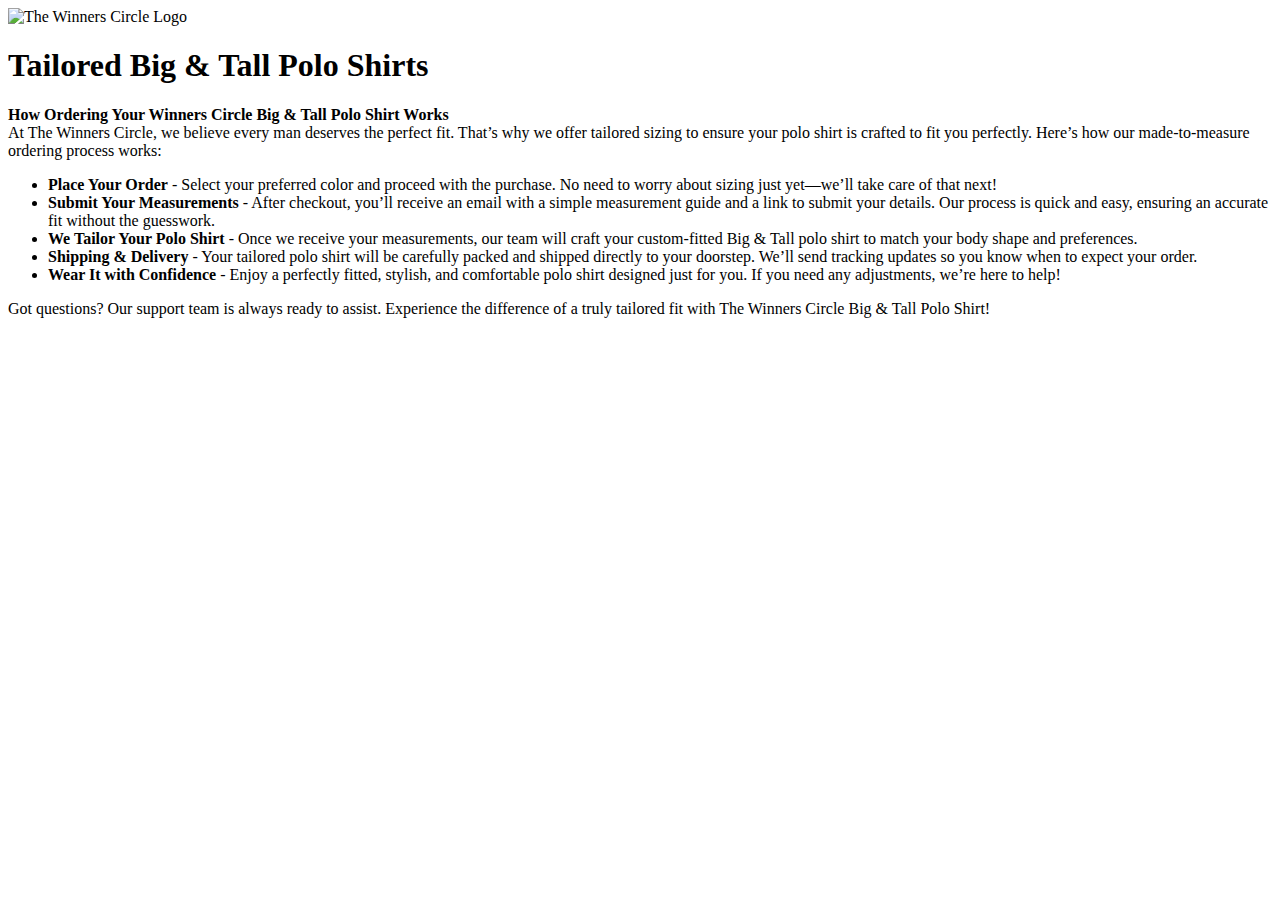
==== poloshirtspage.html @ 5a285f1d "Add files via upload" ====
<!DOCTYPE html>
<html lang="en">
<head>
    <meta charset="UTF-8">
    <meta name="viewport" content="width=device-width, initial-scale=1.0">
    <head>
        <meta property="og:title" content="Tailored Big & Tall Polo Shirts" />
        <meta property="og:description" content="The Winners Circle Polo Shirts" />
        <meta property="og:image" content="https://the-winners-circle-website.vercel.app/BigandTallPoloShirt1.png" />
        <meta property="og:url" content="https://the-winners-circle-website.vercel.app/poloshirtspage.html" />
        <meta property="og:type" content="website" />
        <meta property="og:site_name" content="The Winners Circle" />
        <meta name="twitter:card" content="summary_large_image" />
        <meta name="twitter:image" content="https://the-winners-circle-website.vercel.app/BigandTallPoloShirt1.png" />
        <meta name="twitter:title" content="Tailored Big & Tall Polo Shirts" />
        <meta name="twitter:description" content="Tailored Big & Tall Polo Shirts" />      
    <title>The Winners Circle Polo Shirts</title>
    <script src="https://cdn.tailwindcss.com"></script>
    <style>
        /* Ensure images scale properly on mobile */
        img {
            max-width: 100%;
            height: auto;
        }
    </style>
</head>
<body class="bg-gray-100">
    <header class="bg-white shadow p-6 flex items-center">
        <img src="https://the-winners-circle-website.vercel.app/logo.jpeg" alt="The Winners Circle Logo" class="h-12 w-auto mr-4">
        <h1 class="text-2xl font-bold">Tailored Big & Tall Polo Shirts</h1>
    </header>
    
    <main class="container mx-auto px-6 lg:px-12 max-w-screen-lg py-8">
        <div class="grid grid-cols-1 sm:grid-cols-2 md:grid-cols-3 gap-8">
            <!-- Product Card -->
            <script async src="https://js.stripe.com/v3/buy-button.js"></script>
            
            <stripe-buy-button
                buy-button-id="buy_btn_1Qp0dRIn52oBHUaH0Lit1JP0"
                publishable-key="pk_live_51OPRO0In52oBHUaHQYu5fIBTEKUg9s2eQ3mHkzhk7TTqIs1GGshI6X81a6mYwDuOGYXh1Mgz7JN9UxdeeqjX6wgG00YMI3DhGM">
            </stripe-buy-button>

            <stripe-buy-button
                buy-button-id="buy_btn_1Qp0pyIn52oBHUaHlVD1YVaR"
                publishable-key="pk_live_51OPRO0In52oBHUaHQYu5fIBTEKUg9s2eQ3mHkzhk7TTqIs1GGshI6X81a6mYwDuOGYXh1Mgz7JN9UxdeeqjX6wgG00YMI3DhGM">
            </stripe-buy-button>

            <stripe-buy-button
                buy-button-id="buy_btn_1Qp0ucIn52oBHUaHPoRgwhW7"
                publishable-key="pk_live_51OPRO0In52oBHUaHQYu5fIBTEKUg9s2eQ3mHkzhk7TTqIs1GGshI6X81a6mYwDuOGYXh1Mgz7JN9UxdeeqjX6wgG00YMI3DhGM">
            </stripe-buy-button>

            <stripe-buy-button
                buy-button-id="buy_btn_1Qp135In52oBHUaHzcpkPK1y"
                publishable-key="pk_live_51OPRO0In52oBHUaHQYu5fIBTEKUg9s2eQ3mHkzhk7TTqIs1GGshI6X81a6mYwDuOGYXh1Mgz7JN9UxdeeqjX6wgG00YMI3DhGM">
            </stripe-buy-button>
        </div>

        <p class="mt-8 text-lg">
            <strong>How Ordering Your Winners Circle Big & Tall Polo Shirt Works</strong><br>
            At The Winners Circle, we believe every man deserves the perfect fit. That’s why we offer tailored sizing to ensure your polo shirt is crafted to fit you perfectly. Here’s how our made-to-measure ordering process works:
        </p>

        <ul class="mt-4 list-decimal list-inside space-y-2">
            <li><strong>Place Your Order</strong> - Select your preferred color and proceed with the purchase. No need to worry about sizing just yet—we’ll take care of that next!</li>
            <li><strong>Submit Your Measurements</strong> - After checkout, you’ll receive an email with a simple measurement guide and a link to submit your details. Our process is quick and easy, ensuring an accurate fit without the guesswork.</li>
            <li><strong>We Tailor Your Polo Shirt</strong> - Once we receive your measurements, our team will craft your custom-fitted Big & Tall polo shirt to match your body shape and preferences.</li>
            <li><strong>Shipping & Delivery</strong> - Your tailored polo shirt will be carefully packed and shipped directly to your doorstep. We’ll send tracking updates so you know when to expect your order.</li>
            <li><strong>Wear It with Confidence</strong> - Enjoy a perfectly fitted, stylish, and comfortable polo shirt designed just for you. If you need any adjustments, we’re here to help!</li>
        </ul>

        <p class="mt-4 text-lg">Got questions? Our support team is always ready to assist. Experience the difference of a truly tailored fit with The Winners Circle Big & Tall Polo Shirt!</p>
    </main>
</body>
</html>
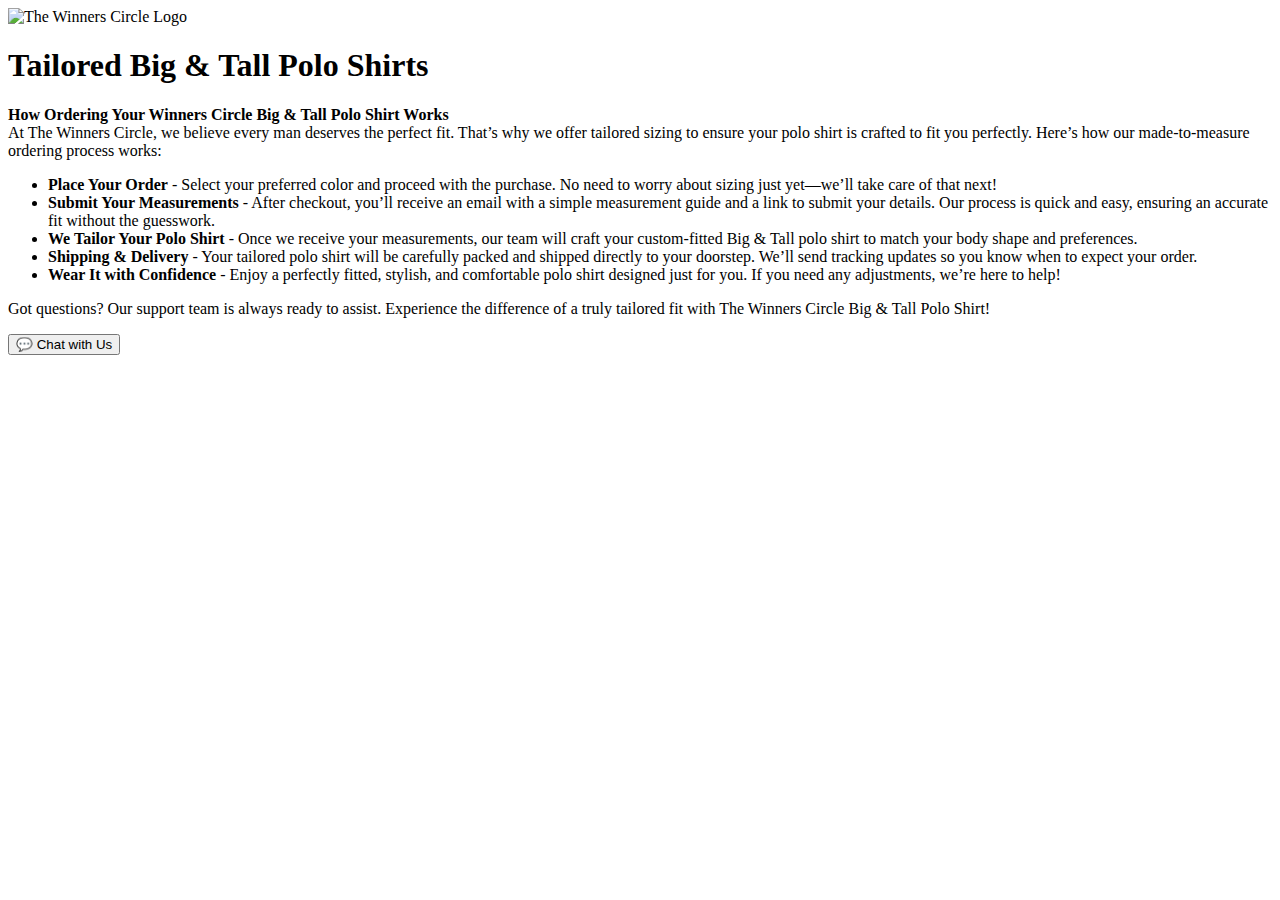
==== commit 89bd0464: "Add files via upload" ====
--- a/poloshirtspage.html
+++ b/poloshirtspage.html
@@ -70,6 +70,27 @@
         </ul>
 
         <p class="mt-4 text-lg">Got questions? Our support team is always ready to assist. Experience the difference of a truly tailored fit with The Winners Circle Big & Tall Polo Shirt!</p>
+        <div class="fixed bottom-5 right-5">
+            <!-- Chat Toggle Button -->
+            <button id="chat-toggle" class="bg-blue-600 text-white px-4 py-2 rounded-full shadow-lg hover:bg-blue-700 transition">
+                💬 Chat with Us
+            </button>
+        
+            <!-- Chat Window (Initially Hidden) -->
+            <div id="chat-box" class="hidden border rounded-lg shadow-lg overflow-hidden w-80 h-[500px] mt-2">
+                <iframe src="https://go.crisp.chat/chat/embed/?website_id=7ae516f6-6c04-4a9f-a0f0-1c0379a2d545" 
+                    width="100%" height="100%" style="border: none;">
+                </iframe>
+            </div>
+        </div>
+        
+        <script>
+            document.getElementById('chat-toggle').addEventListener('click', function() {
+                const chatBox = document.getElementById('chat-box');
+                chatBox.classList.toggle('hidden');
+            });
+        </script>
+        
     </main>
 </body>
 </html>
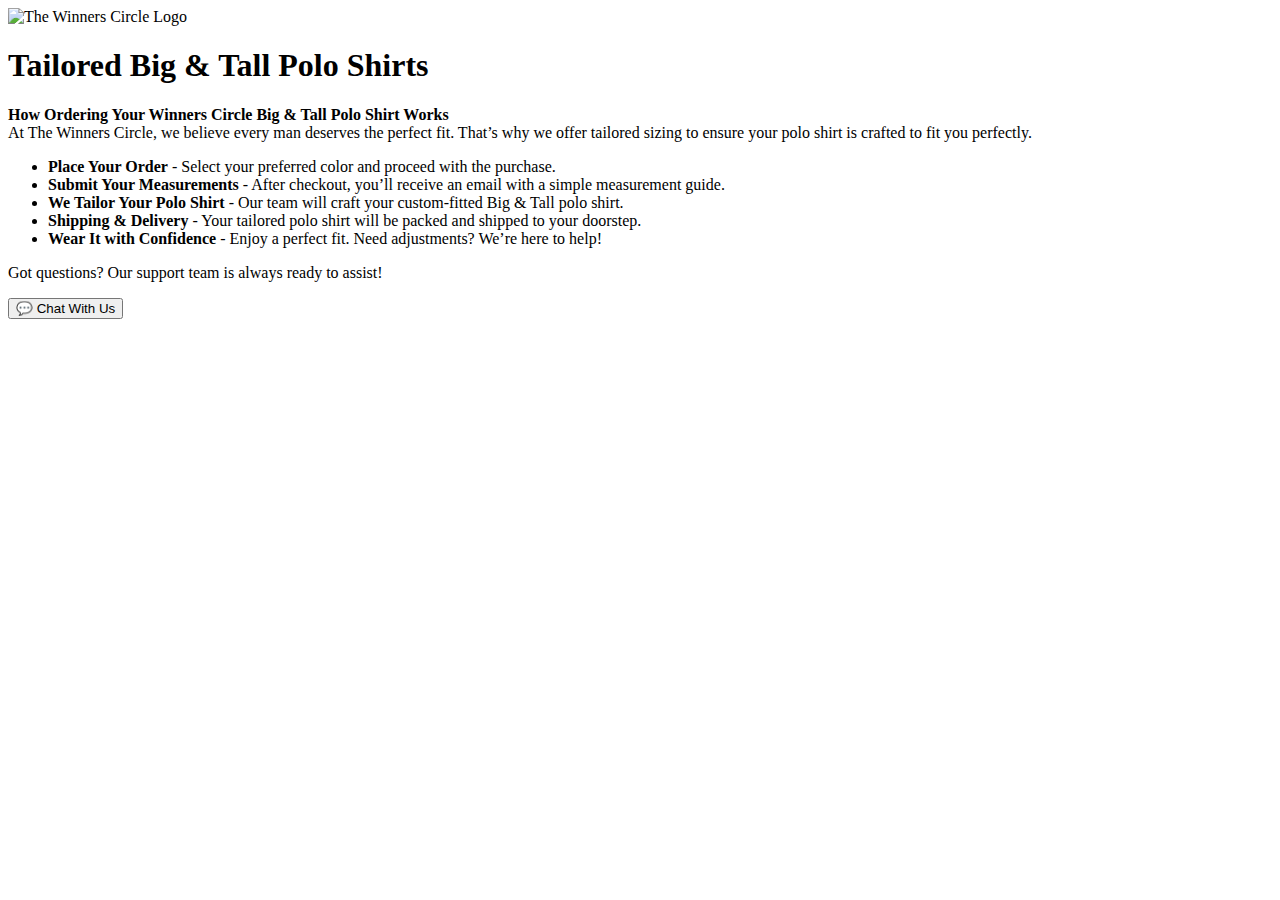
==== commit 6672bda0: "Add files via upload" ====
--- a/poloshirtspage.html
+++ b/poloshirtspage.html
@@ -3,94 +3,122 @@
 <head>
     <meta charset="UTF-8">
     <meta name="viewport" content="width=device-width, initial-scale=1.0">
-    <head>
-        <meta property="og:title" content="Tailored Big & Tall Polo Shirts" />
-        <meta property="og:description" content="The Winners Circle Polo Shirts" />
-        <meta property="og:image" content="https://the-winners-circle-website.vercel.app/BigandTallPoloShirt1.png" />
-        <meta property="og:url" content="https://the-winners-circle-website.vercel.app/poloshirtspage.html" />
-        <meta property="og:type" content="website" />
-        <meta property="og:site_name" content="The Winners Circle" />
-        <meta name="twitter:card" content="summary_large_image" />
-        <meta name="twitter:image" content="https://the-winners-circle-website.vercel.app/BigandTallPoloShirt1.png" />
-        <meta name="twitter:title" content="Tailored Big & Tall Polo Shirts" />
-        <meta name="twitter:description" content="Tailored Big & Tall Polo Shirts" />      
     <title>The Winners Circle Polo Shirts</title>
-    <script src="https://cdn.tailwindcss.com"></script>
+
+    <!-- Open Graph Meta Tags -->
+    <meta property="og:title" content="Tailored Big & Tall Polo Shirts" />
+    <meta property="og:description" content="The Winners Circle Polo Shirts" />
+    <meta property="og:image" content="https://the-winners-circle-website.vercel.app/BigandTallPoloShirt1.webp" />
+    <meta property="og:url" content="https://the-winners-circle-website.vercel.app/poloshirtspage.html" />
+    <meta property="og:type" content="website" />
+    <meta property="og:site_name" content="The Winners Circle" />
+
+    <!-- Twitter Meta Tags -->
+    <meta name="twitter:card" content="summary_large_image" />
+    <meta name="twitter:image" content="https://the-winners-circle-website.vercel.app/BigandTallPoloShirt1.webp" />
+    <meta name="twitter:title" content="Tailored Big & Tall Polo Shirts" />
+    <meta name="twitter:description" content="Tailored Big & Tall Polo Shirts" />
+
+    <!-- Preload Key Resources -->
+    <link rel="preload" as="image" href="https://the-winners-circle-website.vercel.app/BigandTallPoloShirt1.webp">
+    <link rel="preload" as="image" href="https://the-winners-circle-website.vercel.app/logo.jpeg">
+
+    <!-- Tailwind CSS (Consider Self-hosting Instead of CDN) -->
+    <script defer src="https://cdn.tailwindcss.com"></script>
+
     <style>
-        /* Ensure images scale properly on mobile */
+        /* Optimize Image Loading */
         img {
             max-width: 100%;
             height: auto;
         }
+
+        #chat-box {
+        position: fixed;
+        bottom: 20px;
+        right: 20px;
+        width: 350px;
+        height: 500px;
+        background-color: white;
+        border-radius: 10px;
+        box-shadow: 0px 4px 6px rgba(0, 0, 0, 0.1);
+        display: none;  /* Keep it hidden initially */
+        z-index: 1000;
+    }
+
+    #chat-iframe {
+        width: 100%;
+        height: 100%;
+        border: none;
+    }
     </style>
 </head>
 <body class="bg-gray-100">
     <header class="bg-white shadow p-6 flex items-center">
-        <img src="https://the-winners-circle-website.vercel.app/logo.jpeg" alt="The Winners Circle Logo" class="h-12 w-auto mr-4">
+        <img src="https://the-winners-circle-website.vercel.app/logo.jpeg" alt="The Winners Circle Logo" class="h-12 w-auto mr-4" loading="lazy">
         <h1 class="text-2xl font-bold">Tailored Big & Tall Polo Shirts</h1>
     </header>
     
     <main class="container mx-auto px-6 lg:px-12 max-w-screen-lg py-8">
         <div class="grid grid-cols-1 sm:grid-cols-2 md:grid-cols-3 gap-8">
-            <!-- Product Card -->
-            <script async src="https://js.stripe.com/v3/buy-button.js"></script>
-            
-            <stripe-buy-button
-                buy-button-id="buy_btn_1Qp0dRIn52oBHUaH0Lit1JP0"
-                publishable-key="pk_live_51OPRO0In52oBHUaHQYu5fIBTEKUg9s2eQ3mHkzhk7TTqIs1GGshI6X81a6mYwDuOGYXh1Mgz7JN9UxdeeqjX6wgG00YMI3DhGM">
-            </stripe-buy-button>
+            <!-- Lazy Load Stripe Scripts -->
+            <script defer src="https://js.stripe.com/v3/buy-button.js"></script>
 
-            <stripe-buy-button
-                buy-button-id="buy_btn_1Qp0pyIn52oBHUaHlVD1YVaR"
-                publishable-key="pk_live_51OPRO0In52oBHUaHQYu5fIBTEKUg9s2eQ3mHkzhk7TTqIs1GGshI6X81a6mYwDuOGYXh1Mgz7JN9UxdeeqjX6wgG00YMI3DhGM">
-            </stripe-buy-button>
+            <stripe-buy-button buy-button-id="buy_btn_1Qp0dRIn52oBHUaH0Lit1JP0" publishable-key="pk_live_51OPRO0In52oBHUaHQYu5fIBTEKUg9s2eQ3mHkzhk7TTqIs1GGshI6X81a6mYwDuOGYXh1Mgz7JN9UxdeeqjX6wgG00YMI3DhGM"></stripe-buy-button>
 
-            <stripe-buy-button
-                buy-button-id="buy_btn_1Qp0ucIn52oBHUaHPoRgwhW7"
-                publishable-key="pk_live_51OPRO0In52oBHUaHQYu5fIBTEKUg9s2eQ3mHkzhk7TTqIs1GGshI6X81a6mYwDuOGYXh1Mgz7JN9UxdeeqjX6wgG00YMI3DhGM">
-            </stripe-buy-button>
+            <stripe-buy-button buy-button-id="buy_btn_1Qp0pyIn52oBHUaHlVD1YVaR" publishable-key="pk_live_51OPRO0In52oBHUaHQYu5fIBTEKUg9s2eQ3mHkzhk7TTqIs1GGshI6X81a6mYwDuOGYXh1Mgz7JN9UxdeeqjX6wgG00YMI3DhGM"></stripe-buy-button>
 
-            <stripe-buy-button
-                buy-button-id="buy_btn_1Qp135In52oBHUaHzcpkPK1y"
-                publishable-key="pk_live_51OPRO0In52oBHUaHQYu5fIBTEKUg9s2eQ3mHkzhk7TTqIs1GGshI6X81a6mYwDuOGYXh1Mgz7JN9UxdeeqjX6wgG00YMI3DhGM">
-            </stripe-buy-button>
+            <stripe-buy-button buy-button-id="buy_btn_1Qp0ucIn52oBHUaHPoRgwhW7" publishable-key="pk_live_51OPRO0In52oBHUaHQYu5fIBTEKUg9s2eQ3mHkzhk7TTqIs1GGshI6X81a6mYwDuOGYXh1Mgz7JN9UxdeeqjX6wgG00YMI3DhGM"></stripe-buy-button>
+
+            <stripe-buy-button buy-button-id="buy_btn_1Qp135In52oBHUaHzcpkPK1y" publishable-key="pk_live_51OPRO0In52oBHUaHQYu5fIBTEKUg9s2eQ3mHkzhk7TTqIs1GGshI6X81a6mYwDuOGYXh1Mgz7JN9UxdeeqjX6wgG00YMI3DhGM"></stripe-buy-button>
+        
+            <stripe-buy-button buy-button-id="buy_btn_1P68n0In52oBHUaHXt0Arh0r" publishable-key="pk_live_51OPRO0In52oBHUaHQYu5fIBTEKUg9s2eQ3mHkzhk7TTqIs1GGshI6X81a6mYwDuOGYXh1Mgz7JN9UxdeeqjX6wgG00YMI3DhGM"></stripe-buy-button>
+        
+            <stripe-buy-button buy-button-id="buy_btn_1QqKwgIn52oBHUaHhksMjLim" publishable-key="pk_live_51OPRO0In52oBHUaHQYu5fIBTEKUg9s2eQ3mHkzhk7TTqIs1GGshI6X81a6mYwDuOGYXh1Mgz7JN9UxdeeqjX6wgG00YMI3DhGM"></stripe-buy-button>
         </div>
 
         <p class="mt-8 text-lg">
             <strong>How Ordering Your Winners Circle Big & Tall Polo Shirt Works</strong><br>
-            At The Winners Circle, we believe every man deserves the perfect fit. That’s why we offer tailored sizing to ensure your polo shirt is crafted to fit you perfectly. Here’s how our made-to-measure ordering process works:
+            At The Winners Circle, we believe every man deserves the perfect fit. That’s why we offer tailored sizing to ensure your polo shirt is crafted to fit you perfectly.
         </p>
 
         <ul class="mt-4 list-decimal list-inside space-y-2">
-            <li><strong>Place Your Order</strong> - Select your preferred color and proceed with the purchase. No need to worry about sizing just yet—we’ll take care of that next!</li>
-            <li><strong>Submit Your Measurements</strong> - After checkout, you’ll receive an email with a simple measurement guide and a link to submit your details. Our process is quick and easy, ensuring an accurate fit without the guesswork.</li>
-            <li><strong>We Tailor Your Polo Shirt</strong> - Once we receive your measurements, our team will craft your custom-fitted Big & Tall polo shirt to match your body shape and preferences.</li>
-            <li><strong>Shipping & Delivery</strong> - Your tailored polo shirt will be carefully packed and shipped directly to your doorstep. We’ll send tracking updates so you know when to expect your order.</li>
-            <li><strong>Wear It with Confidence</strong> - Enjoy a perfectly fitted, stylish, and comfortable polo shirt designed just for you. If you need any adjustments, we’re here to help!</li>
+            <li><strong>Place Your Order</strong> - Select your preferred color and proceed with the purchase.</li>
+            <li><strong>Submit Your Measurements</strong> - After checkout, you’ll receive an email with a simple measurement guide.</li>
+            <li><strong>We Tailor Your Polo Shirt</strong> - Our team will craft your custom-fitted Big & Tall polo shirt.</li>
+            <li><strong>Shipping & Delivery</strong> - Your tailored polo shirt will be packed and shipped to your doorstep.</li>
+            <li><strong>Wear It with Confidence</strong> - Enjoy a perfect fit. Need adjustments? We’re here to help!</li>
         </ul>
 
-        <p class="mt-4 text-lg">Got questions? Our support team is always ready to assist. Experience the difference of a truly tailored fit with The Winners Circle Big & Tall Polo Shirt!</p>
+        <p class="mt-4 text-lg">Got questions? Our support team is always ready to assist!</p>
+
+        <!-- Chat Button - Loads Chat Only When Clicked -->
         <div class="fixed bottom-5 right-5">
-            <!-- Chat Toggle Button -->
-            <button id="chat-toggle" class="bg-blue-600 text-white px-4 py-2 rounded-full shadow-lg hover:bg-blue-700 transition">
-                💬 Chat with Us
+            <button id="chat-toggle" type="button" class="bg-blue-600 text-white px-4 py-2 rounded-full shadow-lg hover:bg-blue-700 transition">
+                💬 Chat With Us
             </button>
-        
-            <!-- Chat Window (Initially Hidden) -->
             <div id="chat-box" class="hidden border rounded-lg shadow-lg overflow-hidden w-80 h-[500px] mt-2">
-                <iframe src="https://go.crisp.chat/chat/embed/?website_id=7ae516f6-6c04-4a9f-a0f0-1c0379a2d545" 
-                    width="100%" height="100%" style="border: none;">
+                <iframe id="chat-iframe" src="https://go.crisp.chat/chat/embed/?website_id=7ae516f6-6c04-4a9f-a0f0-1c0379a2d545"
+                width="100%" height="100%" style="border: none;">
                 </iframe>
             </div>
         </div>
+
+        <script>
+            document.getElementById('chat-toggle').addEventListener('click', function(event) {
+                event.preventDefault();  // Prevent any default behavior (like form submission)
         
-        <script>
-            document.getElementById('chat-toggle').addEventListener('click', function() {
                 const chatBox = document.getElementById('chat-box');
-                chatBox.classList.toggle('hidden');
+        
+                // Toggle the chat window visibility
+                if (chatBox.style.display === "none" || chatBox.style.display === "") {
+                    chatBox.style.display = "block";  // Show the chat box
+                } else {
+                    chatBox.style.display = "none";  // Hide the chat box
+                }
             });
-        </script>
-        
+        </script>        
+
     </main>
 </body>
 </html>
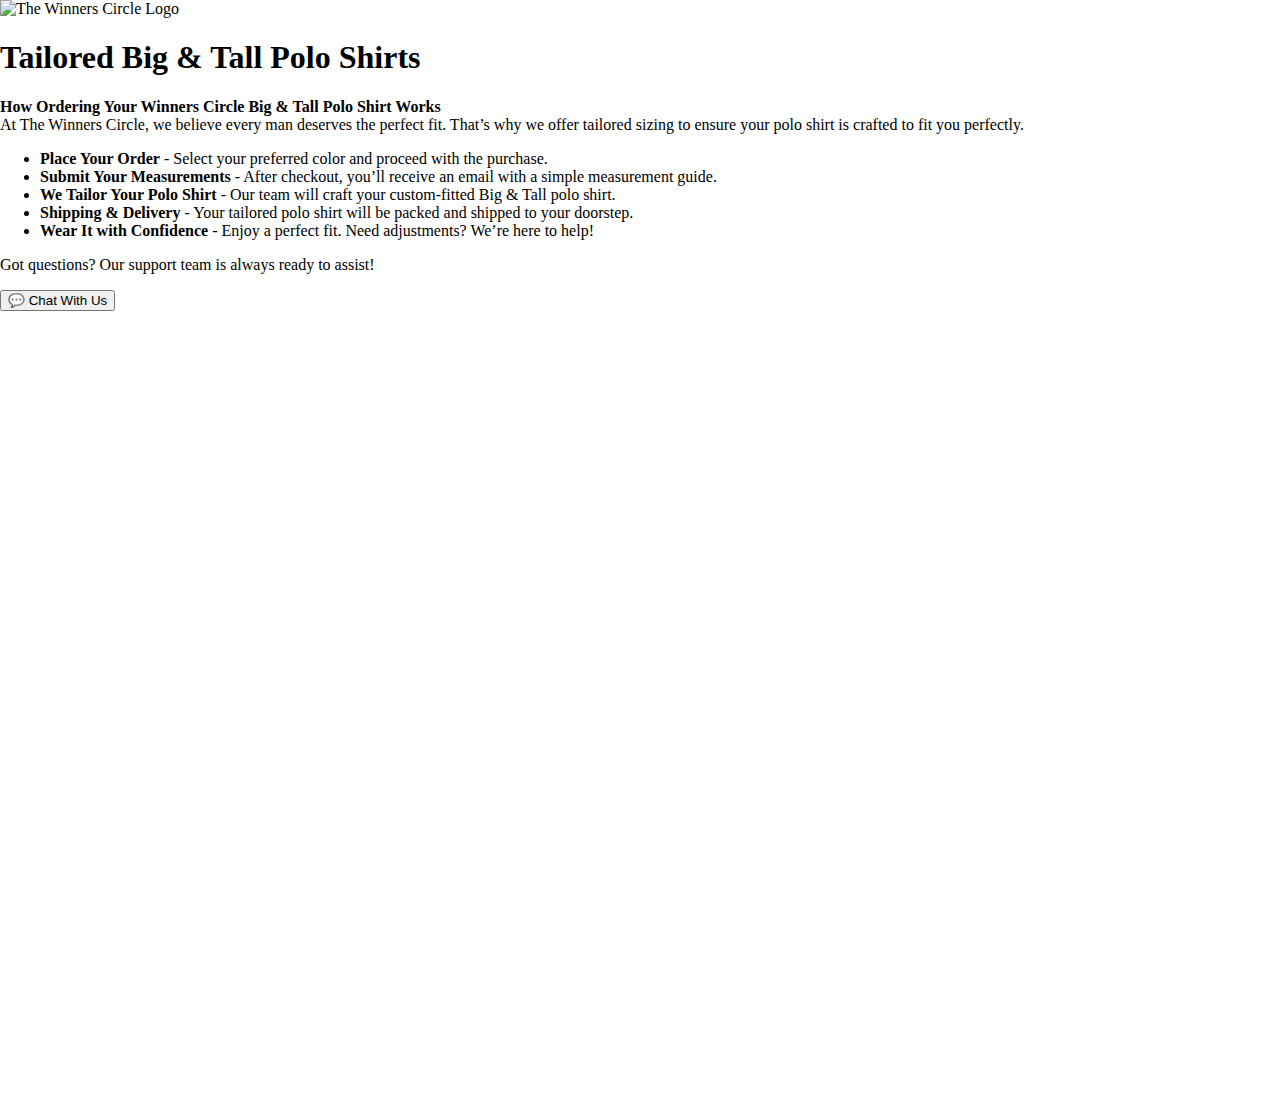
==== commit b47e2ce5: "Update poloshirtspage.html" ====
--- a/poloshirtspage.html
+++ b/poloshirtspage.html
@@ -8,32 +8,37 @@
     <!-- Open Graph Meta Tags -->
     <meta property="og:title" content="Tailored Big & Tall Polo Shirts" />
     <meta property="og:description" content="The Winners Circle Polo Shirts" />
-    <meta property="og:image" content="https://the-winners-circle-website.vercel.app/BigandTallPoloShirt1.webp" />
+    <meta property="og:image" content="https://the-winners-circle-website.vercel.app/BigandTallPoloShirt1.png" />
     <meta property="og:url" content="https://the-winners-circle-website.vercel.app/poloshirtspage.html" />
     <meta property="og:type" content="website" />
     <meta property="og:site_name" content="The Winners Circle" />
 
     <!-- Twitter Meta Tags -->
     <meta name="twitter:card" content="summary_large_image" />
-    <meta name="twitter:image" content="https://the-winners-circle-website.vercel.app/BigandTallPoloShirt1.webp" />
+    <meta name="twitter:image" content="https://the-winners-circle-website.vercel.app/BigandTallPoloShirt1.png" />
     <meta name="twitter:title" content="Tailored Big & Tall Polo Shirts" />
     <meta name="twitter:description" content="Tailored Big & Tall Polo Shirts" />
 
     <!-- Preload Key Resources -->
-    <link rel="preload" as="image" href="https://the-winners-circle-website.vercel.app/BigandTallPoloShirt1.webp">
+    <link rel="preload" as="image" href="https://the-winners-circle-website.vercel.app/BigandTallPoloShirt1.png">
     <link rel="preload" as="image" href="https://the-winners-circle-website.vercel.app/logo.jpeg">
 
     <!-- Tailwind CSS (Consider Self-hosting Instead of CDN) -->
     <script defer src="https://cdn.tailwindcss.com"></script>
+<style>
+    /* Ensure body and html take up full height */
+    html, body {
+        height: 100%;
+        margin: 0;
+    }
 
-    <style>
-        /* Optimize Image Loading */
-        img {
-            max-width: 100%;
-            height: auto;
-        }
+    /* Optimize Image Loading */
+    img {
+        max-width: 100%;
+        height: auto;
+    }
 
-        #chat-box {
+    #chat-box {
         position: fixed;
         bottom: 20px;
         right: 20px;
@@ -51,7 +56,13 @@
         height: 100%;
         border: none;
     }
-    </style>
+
+    /* Main content should take at least the full height of the page */
+    main {
+        min-height: 100vh; /* 100% of the viewport height */
+        padding-bottom: 100px; /* Add space for chat button at the bottom */
+    }
+</style>
 </head>
 <body class="bg-gray-100">
     <header class="bg-white shadow p-6 flex items-center">
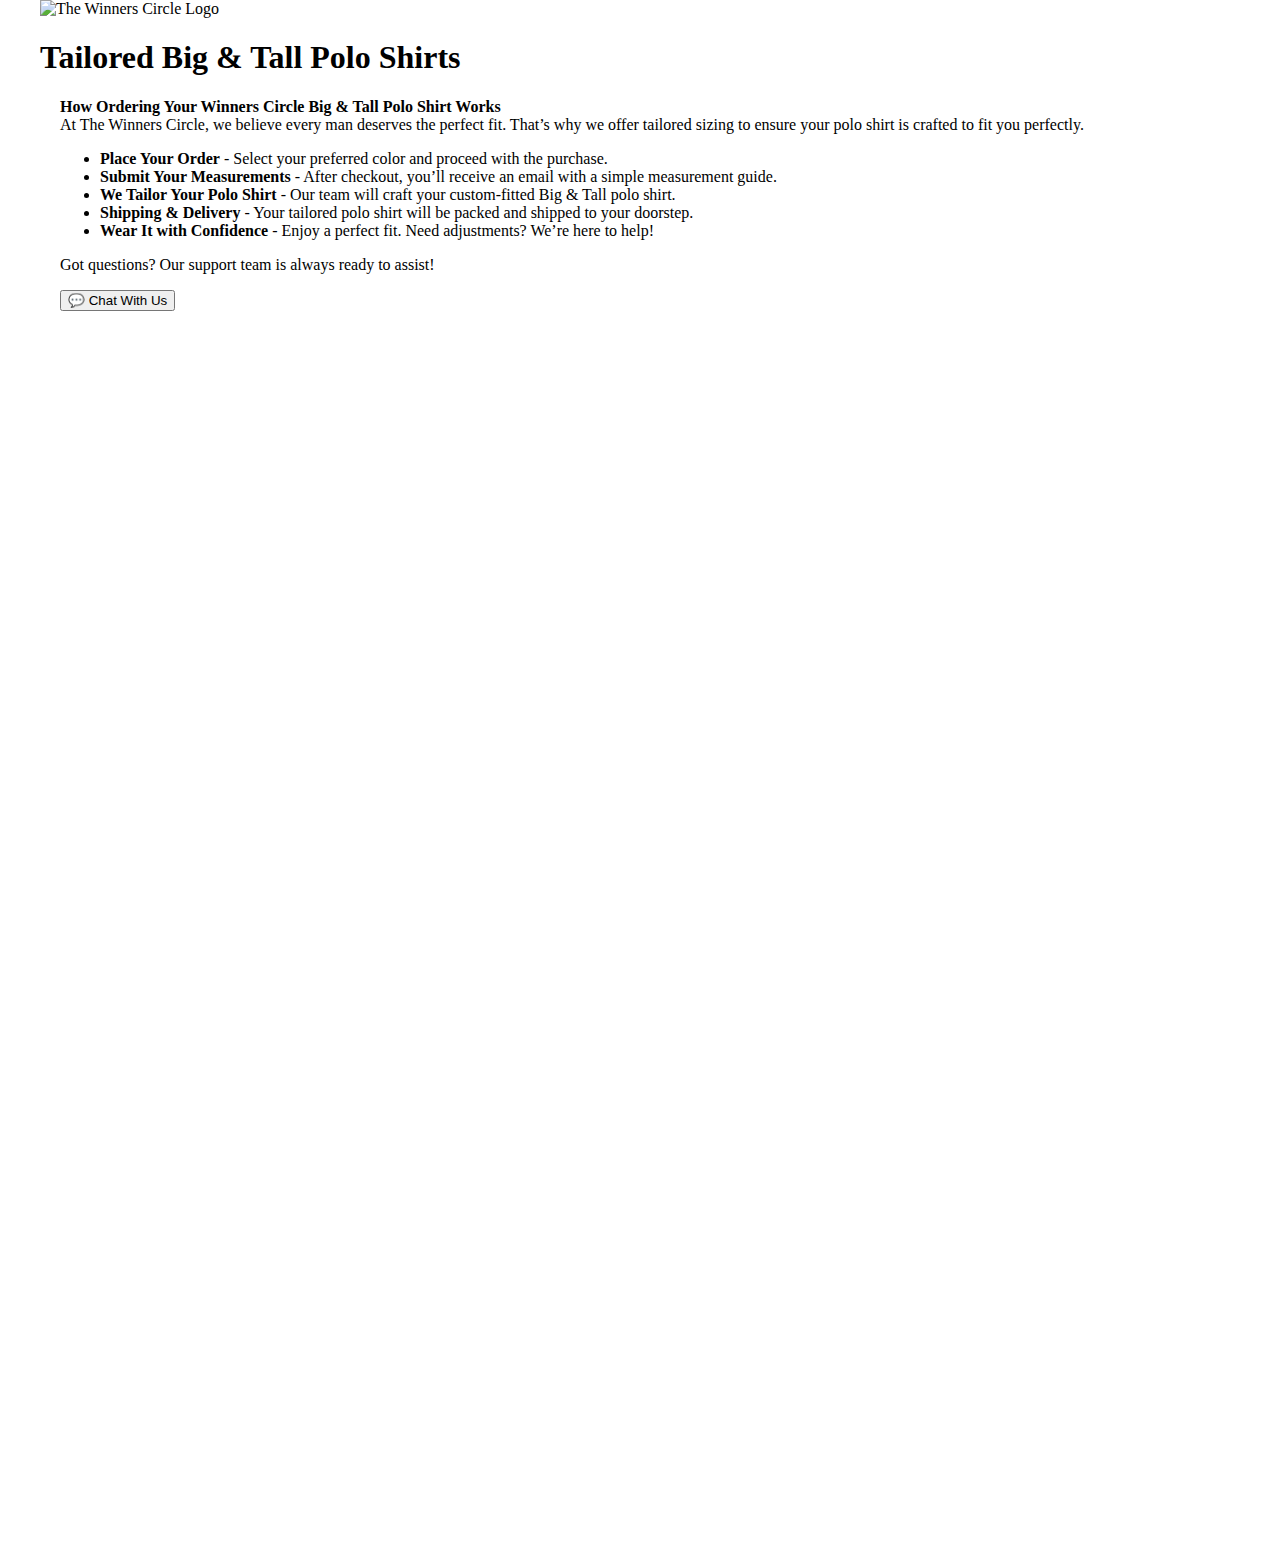
==== commit 7432aaec: "Update poloshirtspage.html" ====
--- a/poloshirtspage.html
+++ b/poloshirtspage.html
@@ -26,10 +26,18 @@
     <!-- Tailwind CSS (Consider Self-hosting Instead of CDN) -->
     <script defer src="https://cdn.tailwindcss.com"></script>
 <style>
-    /* Ensure body and html take up full height */
+     /* Ensure body and html take up full height */
     html, body {
         height: 100%;
         margin: 0;
+        padding-left: 20px; /* Add padding to the left of the entire page */
+    }
+
+    /* Main content should take at least the full height of the page */
+    main {
+        min-height: 100vh;
+        padding-left: 20px; /* Add padding to the left of the main content */
+        padding-bottom: 100px; /* Add space for chat button at the bottom */
     }
 
     /* Optimize Image Loading */
@@ -59,7 +67,7 @@
 
     /* Main content should take at least the full height of the page */
     main {
-        min-height: 100vh; /* 100% of the viewport height */
+        min-height: 150vh; /* 100% of the viewport height */
         padding-bottom: 100px; /* Add space for chat button at the bottom */
     }
 </style>
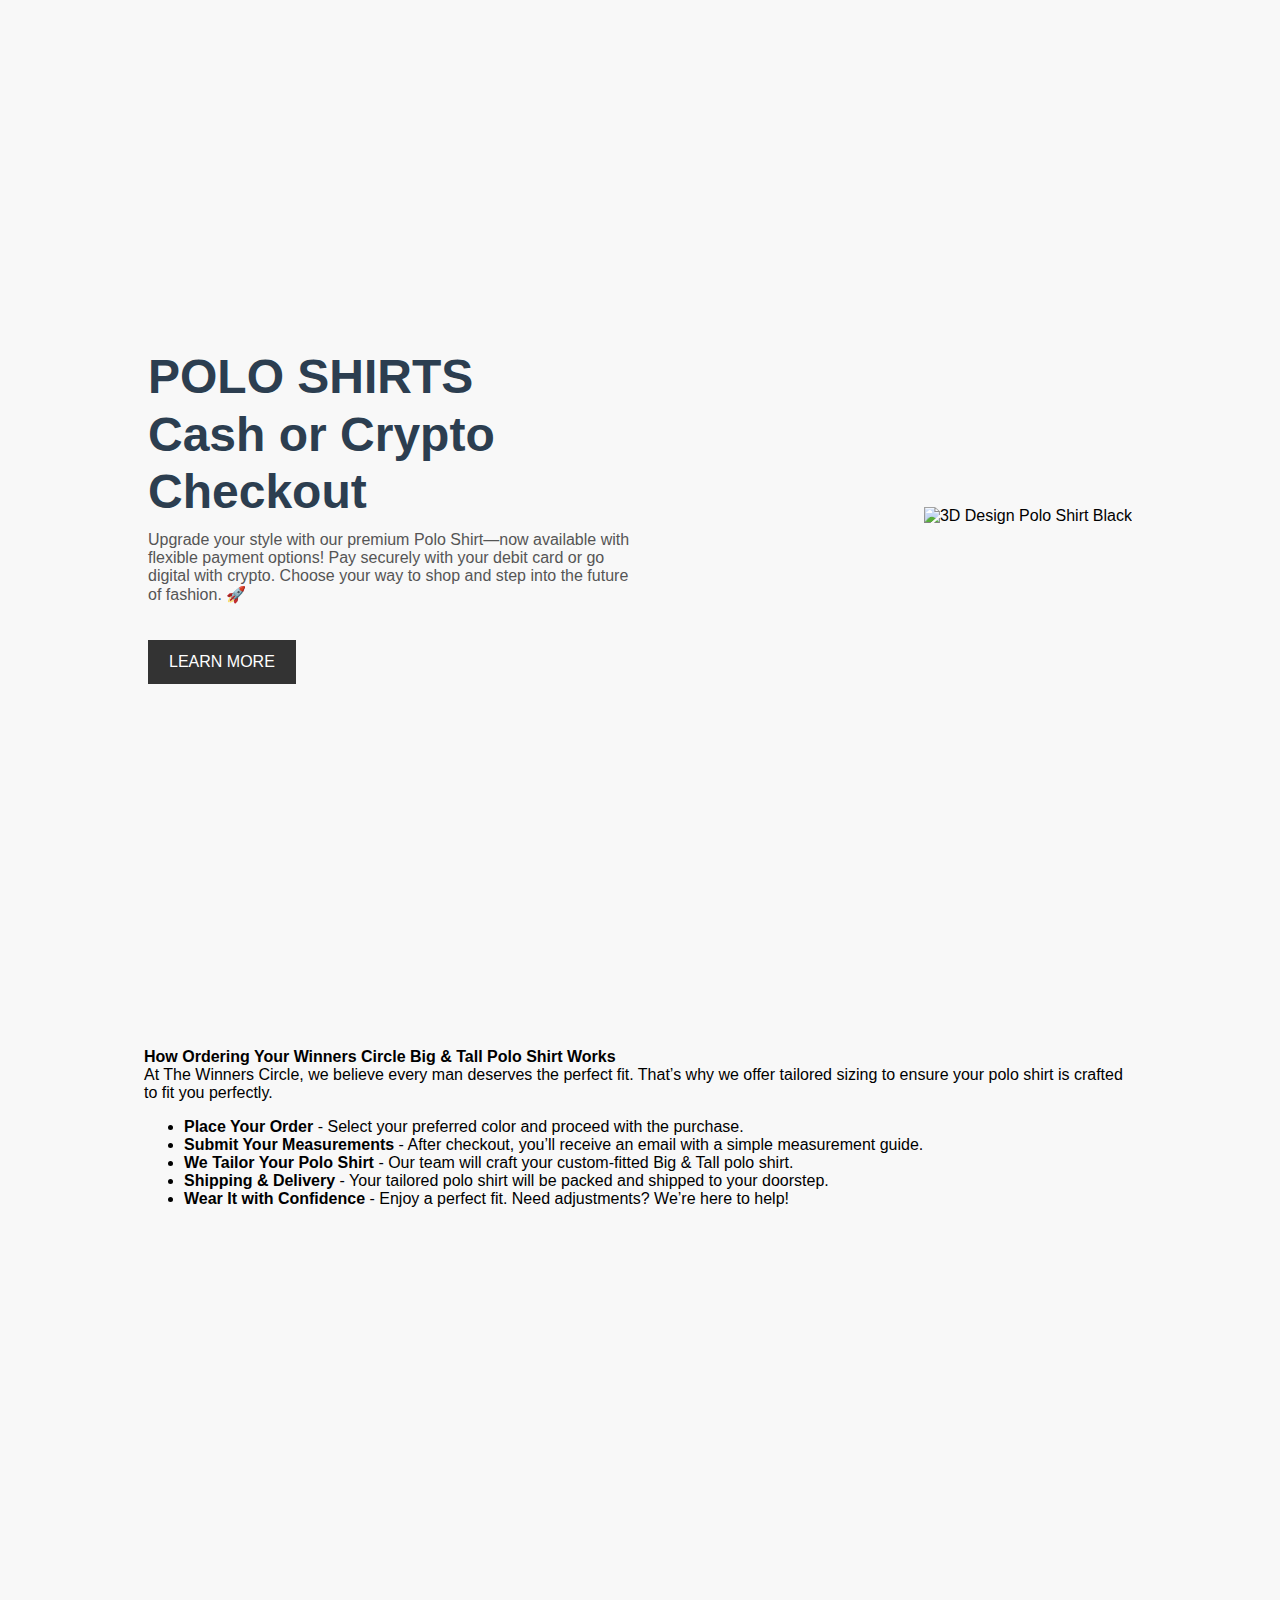
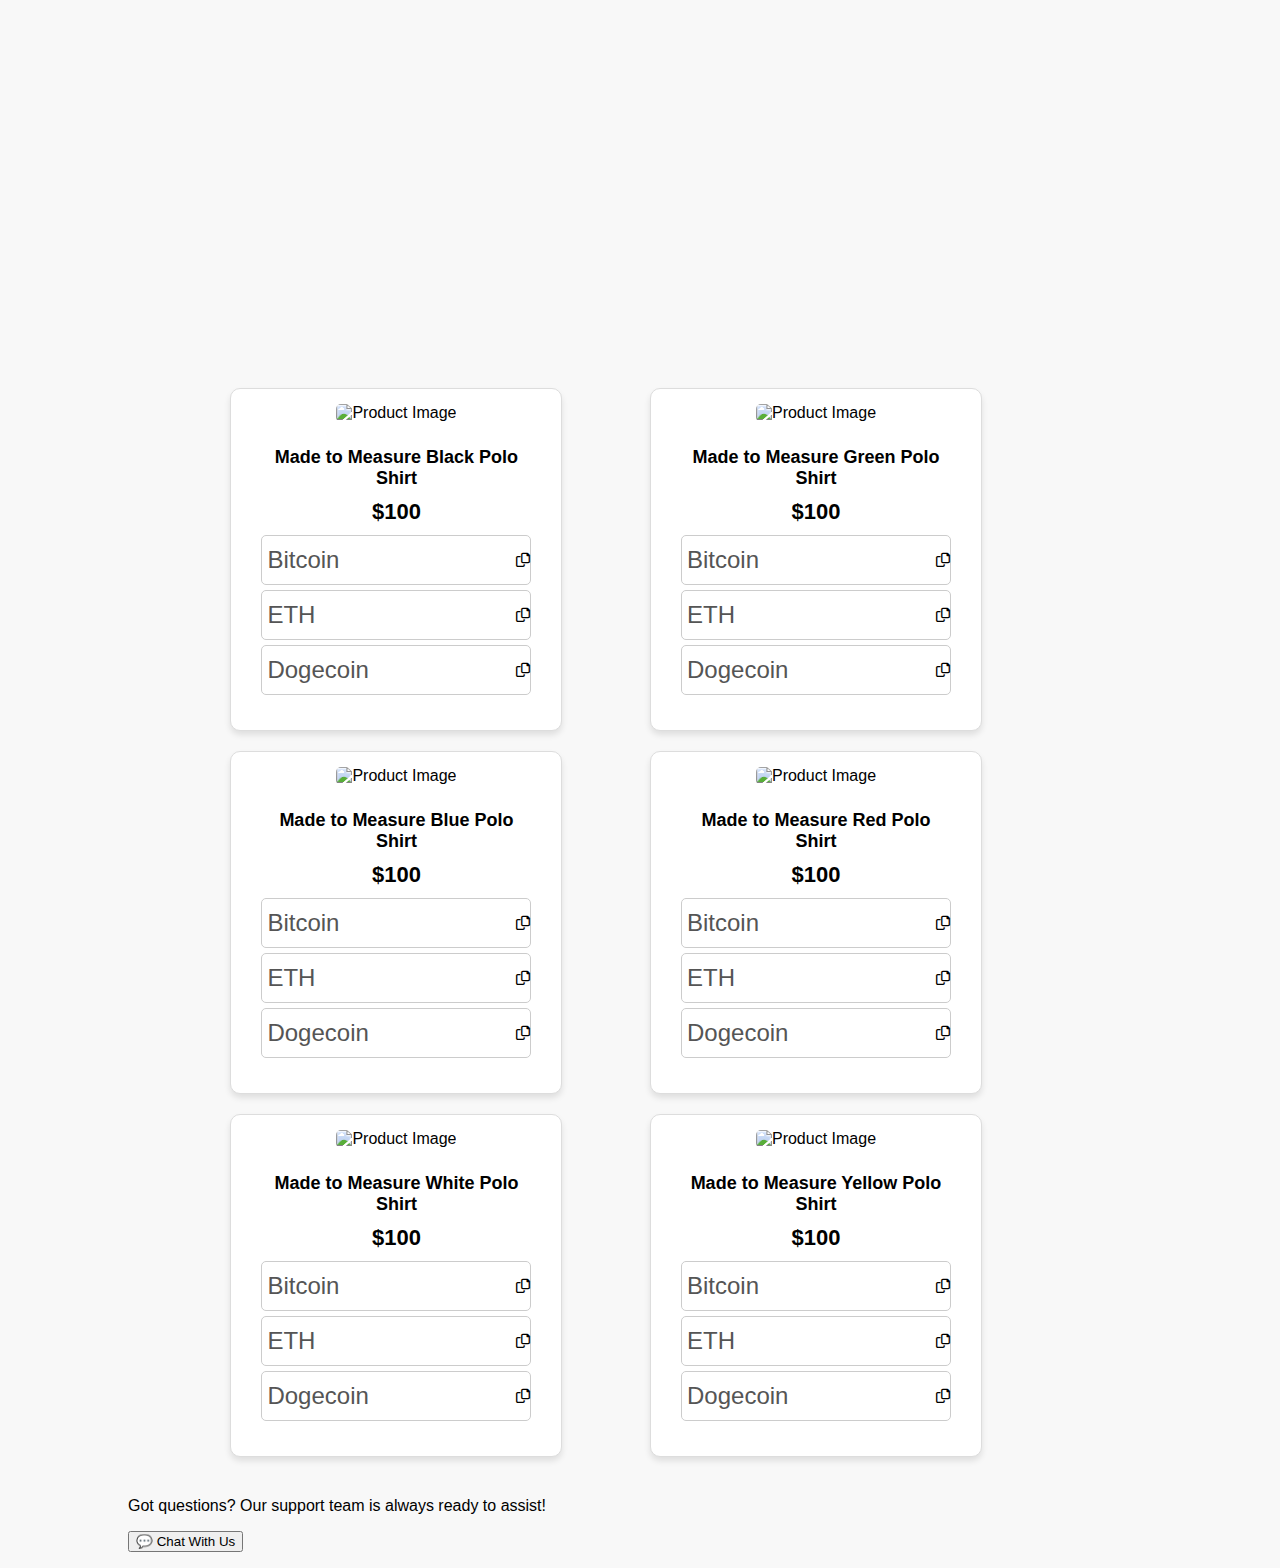
==== commit 65cede09: "Update poloshirtspage.html" ====
--- a/poloshirtspage.html
+++ b/poloshirtspage.html
@@ -3,141 +3,607 @@
 <head>
     <meta charset="UTF-8">
     <meta name="viewport" content="width=device-width, initial-scale=1.0">
-    <title>The Winners Circle Polo Shirts</title>
-
-    <!-- Open Graph Meta Tags -->
-    <meta property="og:title" content="Tailored Big & Tall Polo Shirts" />
-    <meta property="og:description" content="The Winners Circle Polo Shirts" />
-    <meta property="og:image" content="https://the-winners-circle-website.vercel.app/BigandTallPoloShirt1.png" />
-    <meta property="og:url" content="https://the-winners-circle-website.vercel.app/poloshirtspage.html" />
-    <meta property="og:type" content="website" />
-    <meta property="og:site_name" content="The Winners Circle" />
-
-    <!-- Twitter Meta Tags -->
-    <meta name="twitter:card" content="summary_large_image" />
-    <meta name="twitter:image" content="https://the-winners-circle-website.vercel.app/BigandTallPoloShirt1.png" />
-    <meta name="twitter:title" content="Tailored Big & Tall Polo Shirts" />
-    <meta name="twitter:description" content="Tailored Big & Tall Polo Shirts" />
-
-    <!-- Preload Key Resources -->
-    <link rel="preload" as="image" href="https://the-winners-circle-website.vercel.app/BigandTallPoloShirt1.png">
-    <link rel="preload" as="image" href="https://the-winners-circle-website.vercel.app/logo.jpeg">
-
-    <!-- Tailwind CSS (Consider Self-hosting Instead of CDN) -->
-    <script defer src="https://cdn.tailwindcss.com"></script>
+    <title>Buy Polo Shirts</title>
+    <!-- <link rel="stylesheet" href="style.css"> -->
+    <link rel="stylesheet" href="https://cdnjs.cloudflare.com/ajax/libs/font-awesome/6.0.0/css/all.min.css">
+    <script defer src="https://js.stripe.com/v3/buy-button.js"></script>
+</head>
 <style>
-     /* Ensure body and html take up full height */
-    html, body {
-        height: 100%;
-        margin: 0;
-        padding-left: 20px; /* Add padding to the left of the entire page */
+    /* Reset and Global Styles */
+body, html {
+    margin: 0;
+    padding: 0;
+    font-family: Arial, sans-serif;
+    box-sizing: border-box;
+    height: auto; /* Allows content to extend */
+    scroll-behavior: smooth; /* Enables smooth scrolling */
+    overflow-y: auto; /* Ensures scrolling is enabled */
+}
+
+/* Container Styles */
+.container {
+    max-width: 1024px;
+    margin: 0 auto;
+    padding: 16px;
+}
+
+/* Section Styles */
+.section {
+    min-height: 250vh; /* Increased to 250% of the viewport height */
+    padding: 16px;
+    display: flex;
+    align-items: center;
+    justify-content: center;
+    text-align: center;
+    border-bottom: 1px solid #ccc; /* Optional: to distinguish sections */
+}
+
+main {
+    padding-top: 50px; /* Adjust this value as needed */
+    min-height: 100vh; /* Ensure the page is at least one viewport height */
+}
+
+/* Typography */
+.section h1 {
+    font-size: 2rem;
+    margin: 0;
+}
+
+.section p {
+    font-size: 1.2rem;
+}
+
+/* Mobile Styles */
+@media (max-width: 600px) {
+    .section h1 {
+        font-size: 1.5rem;
     }
 
-    /* Main content should take at least the full height of the page */
-    main {
-        min-height: 100vh;
-        padding-left: 20px; /* Add padding to the left of the main content */
-        padding-bottom: 100px; /* Add space for chat button at the bottom */
+    .section p {
+        font-size: 1rem;
     }
-
-    /* Optimize Image Loading */
-    img {
-        max-width: 100%;
-        height: auto;
-    }
-
-    #chat-box {
-        position: fixed;
-        bottom: 20px;
-        right: 20px;
-        width: 350px;
-        height: 500px;
-        background-color: white;
-        border-radius: 10px;
-        box-shadow: 0px 4px 6px rgba(0, 0, 0, 0.1);
-        display: none;  /* Keep it hidden initially */
-        z-index: 1000;
-    }
-
-    #chat-iframe {
-        width: 100%;
-        height: 100%;
-        border: none;
-    }
-
-    /* Main content should take at least the full height of the page */
-    main {
-        min-height: 150vh; /* 100% of the viewport height */
-        padding-bottom: 100px; /* Add space for chat button at the bottom */
-    }
+}
+
+/* Splash Container */
+.splash-container {
+    display: flex;
+    justify-content: space-between;
+    align-items: center;
+    max-width: 1200px;
+    margin: 0 auto;
+    padding: 50px 20px;
+    height: 100vh;
+}
+
+.text-content {
+    flex: 1;
+    max-width: 50%;
+}
+
+.text-content h1 {
+    font-size: 48px;
+    color: #2c3e50;
+    margin: 0;
+    line-height: 1.2;
+}
+
+.text-content p {
+    font-size: 16px;
+    color: #555;
+    margin-top: 10px;
+}
+
+/* Button Styles */
+.btn {
+    display: inline-block;
+    background-color: #333;
+    color: white;
+    padding: 12px 20px;
+    text-decoration: none;
+    margin-top: 20px;
+    border: 1px solid #333;
+    transition: 0.3s ease-in-out;
+}
+
+.btn:hover {
+    background-color: white;
+    color: #333;
+}
+
+/* Image Content */
+.image-content {
+    flex: 1;
+    text-align: right;
+}
+
+.image-content img {
+    max-width: 100%;
+    height: auto;
+}
+
+/* Card Container */
+.card-container {
+    display: grid;
+    grid-template-columns: repeat(3, 1fr);
+    gap: 20px;
+    width: 80%;
+    max-width: 1200px;
+    padding: 20px;
+    margin-top: 20px;
+}
+
+/* Card */
+.card {
+    width: 250px;
+    background: white;
+    border-radius: 10px;
+    box-shadow: 0 4px 8px rgba(0, 0, 0, 0.1);
+    overflow: hidden;
+    text-align: center;
+    padding: 15px;
+}
+
+.card img {
+    width: 100%;
+    height: auto;
+}
+
+.card-content {
+    padding: 15px;
+}
+
+.card-title {
+    font-size: 18px;
+    font-weight: bold;
+    margin: 10px 0;
+}
+
+.card-price {
+    color: #28a745;
+    font-size: 16px;
+    font-weight: bold;
+}
+
+/* Crypto Fields */
+.crypto-fields {
+    margin-top: 10px;
+}
+
+.crypto-row {
+    display: flex;
+    align-items: center;
+    justify-content: space-between;
+    margin: 5px 0;
+    padding: 5px;
+    border: 1px solid #ccc;
+    border-radius: 5px;
+    background: #fff;
+}
+
+/* Chat Box */
+#chat-box {
+    position: fixed;
+    bottom: 20px;
+    right: 20px;
+    width: 350px;
+    height: 500px;
+    background-color: white;
+    border-radius: 10px;
+    box-shadow: 0px 4px 6px rgba(0, 0, 0, 0.1);
+    display: none;
+    z-index: 1000;
+}
+
+#chat-iframe {
+    width: 100%;
+    height: 100%;
+    border: none;
+}
+
+/* Scroll to Top Button */
+#scroll-to-top {
+    position: fixed;
+    bottom: 20px;
+    left: 20px;
+    background-color: #333;
+    color: white;
+    padding: 10px 15px;
+    border: none;
+    cursor: pointer;
+    border-radius: 5px;
+    display: none; /* Initially hidden */
+}
+
+#scroll-to-top:hover {
+    background-color: #555;
+}
+
 </style>
-</head>
-<body class="bg-gray-100">
-    <header class="bg-white shadow p-6 flex items-center">
-        <img src="https://the-winners-circle-website.vercel.app/logo.jpeg" alt="The Winners Circle Logo" class="h-12 w-auto mr-4" loading="lazy">
-        <h1 class="text-2xl font-bold">Tailored Big & Tall Polo Shirts</h1>
-    </header>
+<body>
+    <div class="container">
+        <section class="splash">
+            <div class="splash-container">
+                <div class="text-content">
+                    <h1>POLO SHIRTS <br>Cash or Crypto Checkout</h1>
+                    <p>Upgrade your style with our premium Polo Shirt—now available with flexible payment options! Pay securely with your debit card or go digital with crypto. Choose your way to shop and step into the future of fashion. 🚀</p>
+                    <a href="https://www.youtube.com/@VotedMostLikelyto" class="btn">LEARN MORE</a>
+                </div>
+                <div class="image-content">
+                    <img src="https://the-winners-circle-website.vercel.app/black%20full.png" alt="3D Design Polo Shirt Black">
+                </div>
+            </div>
+        </section>
+        
+        <section class="products">
+            <main class="container mx-auto px-6 lg:px-12 max-w-screen-lg py-8">
+                <div class="grid grid-cols-1 sm:grid-cols-2 md:grid-cols-3 gap-8">
+                    <stripe-buy-button buy-button-id="buy_btn_1Qp0dRIn52oBHUaH0Lit1JP0" publishable-key="pk_live_51OPRO0In52oBHUaHQYu5fIBTEKUg9s2eQ3mHkzhk7TTqIs1GGshI6X81a6mYwDuOGYXh1Mgz7JN9UxdeeqjX6wgG00YMI3DhGM"></stripe-buy-button>
+                    <stripe-buy-button buy-button-id="buy_btn_1Qp0pyIn52oBHUaHlVD1YVaR" publishable-key="pk_live_51OPRO0In52oBHUaHQYu5fIBTEKUg9s2eQ3mHkzhk7TTqIs1GGshI6X81a6mYwDuOGYXh1Mgz7JN9UxdeeqjX6wgG00YMI3DhGM"></stripe-buy-button>
+                    <stripe-buy-button buy-button-id="buy_btn_1Qp0ucIn52oBHUaHPoRgwhW7" publishable-key="pk_live_51OPRO0In52oBHUaHQYu5fIBTEKUg9s2eQ3mHkzhk7TTqIs1GGshI6X81a6mYwDuOGYXh1Mgz7JN9UxdeeqjX6wgG00YMI3DhGM"></stripe-buy-button>
+                    <stripe-buy-button buy-button-id="buy_btn_1Qp135In52oBHUaHzcpkPK1y" publishable-key="pk_live_51OPRO0In52oBHUaHQYu5fIBTEKUg9s2eQ3mHkzhk7TTqIs1GGshI6X81a6mYwDuOGYXh1Mgz7JN9UxdeeqjX6wgG00YMI3DhGM"></stripe-buy-button>
+                    <stripe-buy-button buy-button-id="buy_btn_1P68n0In52oBHUaHXt0Arh0r" publishable-key="pk_live_51OPRO0In52oBHUaHQYu5fIBTEKUg9s2eQ3mHkzhk7TTqIs1GGshI6X81a6mYwDuOGYXh1Mgz7JN9UxdeeqjX6wgG00YMI3DhGM"></stripe-buy-button>
+                    <stripe-buy-button buy-button-id="buy_btn_1QqKwgIn52oBHUaHhksMjLim" publishable-key="pk_live_51OPRO0In52oBHUaHQYu5fIBTEKUg9s2eQ3mHkzhk7TTqIs1GGshI6X81a6mYwDuOGYXh1Mgz7JN9UxdeeqjX6wgG00YMI3DhGM"></stripe-buy-button>
+                </div>
+
+                <p class="mt-8 text-lg">
+                    <strong>How Ordering Your Winners Circle Big & Tall Polo Shirt Works</strong><br>
+                    At The Winners Circle, we believe every man deserves the perfect fit. That’s why we offer tailored sizing to ensure your polo shirt is crafted to fit you perfectly.
+                </p>
+                <ul class="mt-4 list-decimal list-inside space-y-2">
+                    <li><strong>Place Your Order</strong> - Select your preferred color and proceed with the purchase.</li>
+                    <li><strong>Submit Your Measurements</strong> - After checkout, you’ll receive an email with a simple measurement guide.</li>
+                    <li><strong>We Tailor Your Polo Shirt</strong> - Our team will craft your custom-fitted Big & Tall polo shirt.</li>
+                    <li><strong>Shipping & Delivery</strong> - Your tailored polo shirt will be packed and shipped to your doorstep.</li>
+                    <li><strong>Wear It with Confidence</strong> - Enjoy a perfect fit. Need adjustments? We’re here to help!</li>
+                </ul>
+            </main>
+        </section> 
+        
+        <section class="services">
+            <style>
+                body {
+                    font-family: Arial, sans-serif;
+                    background-color: #f8f8f8;
+                    margin: 0;
+                    padding: 0; /* Ensure no padding on the body */
+                }
+        
+                .card-container {
+    display: grid;
+    grid-template-columns: repeat(2, 1fr); /* Two columns */
+    grid-gap: 20px; /* Space between cards */
+    width: 80%; /* You can adjust the width based on your design */
+    max-width: 1200px; /* Limit the maximum width */
+    padding: 20px; /* Padding inside the container */
+    margin: 20px auto; /* Center the card container */
+}
+
+.card {
+    width: 300px; /* Adjust width to match the image */
+    border: 1px solid #ddd;
+    border-radius: 10px;
+    overflow: hidden;
+    box-shadow: 0 4px 6px rgba(0, 0, 0, 0.1);
+    text-align: center;
+    background-color: #fff;
+    padding: 15px;
+}
+
+
+        
+.card img {
+    width: 100%;
+    height: 200px; /* Adjust height for a uniform look */
+    object-fit: cover; /* Ensures image fits well */
+    border-radius: 5px;
+}
+        
+                .card-content {
+                    padding: 15px;
+                }
+        
+                .card-title {
+    font-size: 18px;
+    font-weight: bold;
+    margin: 10px 0;
+}
+        
+.card-price {
+    font-size: 22px;
+    font-weight: bold;
+    color: #000;
+    margin-bottom: 10px;
+}
+        
+.crypto-fields {
+    margin-top: 10px;
+    font-size: 14px;
+}
+        
+.crypto-row {
+    display: flex;
+    justify-content: space-between;
+    align-items: center;
+    padding: 5px 0;
+}
+        
+                .crypto-icon {
+                    font-size: 24px; /* Set consistent size */
+                    color: #555;
+                    padding: 5px;
+                    margin-right: 10px; /* Space between icon and input field */
+                    display: flex;
+                    align-items: center; /* Center icon vertically */
+                }
+        
+                .input-container {
+                    flex-grow: 1;
+                    display: flex;
+                    align-items: center;
+                    justify-content: center;
+                }
+        
+                .crypto-input {
+                    width: 100%;
+                    padding: 5px;
+                    border: 1px solid #ccc;
+                    outline: none;
+                    text-align: center;
+                }
+        
+                .copy-icon {
+                    font-size: 18px;
+                    color: #555;
+                    padding: 5px;
+                    display: flex;
+                    align-items: center; /* Center copy icon vertically */
+                    margin-left: 10px; /* Space between input and copy icon */
+                }
+
+            </style>
+        </head>
+        <body>
+            <div class="card-container">
+                <!-- Card 1 -->
+                <div class="card">
+                    <img src="https://the-winners-circle-website.vercel.app/black%20full.png" alt="Product Image" style="width: 100%; max-width: 200px; height: auto;">
+                    <div class="card-content">
+                        <div class="card-title">Made to Measure Black Polo Shirt</div>
+                        <div class="card-price">$100</div>
+                        <div class="crypto-fields">
+                            <div class="crypto-row">
+                                <div class="crypto-icon">Bitcoin</div>
+                                <div class="clipboard-icon" onclick="copyToClipboard('btcAddress1', 'Bitcoin')">
+                                    <i class="fa-regular fa-copy"></i>
+                                </div>
+                                <input type="text" id="btcAddress1" value="3LVDppcTwdbi5hH33q1rXp5UQyXR8YqxpC" class="crypto-input" style="display:none;">
+                            </div>
+                            <div class="crypto-row">
+                                <div class="crypto-icon">ETH</div>
+                                <div class="clipboard-icon" onclick="copyToClipboard('ethAddress1', 'Ethereum')">
+                                    <i class="fa-regular fa-copy"></i>
+                                </div>
+                                <input type="text" id="ethAddress1" value="0x9B59697136fb11f4007e9ddDc6f70811587705e2" class="crypto-input" style="display:none;">
+                            </div>
+                            <div class="crypto-row">
+                                <div class="crypto-icon">Dogecoin</div>
+                                <div class="clipboard-icon" onclick="copyToClipboard('dogeAddress1', 'Dogecoin')">
+                                    <i class="fa-regular fa-copy"></i>
+                                </div>
+                                <input type="text" id="dogeAddress1" value="DT2GZJp2eZzgmTxLJtmTmACdETYCSiNK3m" class="crypto-input" style="display:none;">
+                            </div>
+                        </div>
+                    </div>
+                </div>
+                
+                <!-- Card 2 -->
+                <div class="card">
+                    <img src="https://the-winners-circle-website.vercel.app/green%20full.png" alt="Product Image" style="width: 100%; max-width: 200px; height: auto;">
+                    <div class="card-content">
+                        <div class="card-title">Made to Measure Green Polo Shirt</div>
+                        <div class="card-price">$100</div>
+                        <div class="crypto-fields">
+                            <div class="crypto-row">
+                                <div class="crypto-icon">Bitcoin</div>
+                                <div class="clipboard-icon" onclick="copyToClipboard('btcAddress2', 'Bitcoin')">
+                                    <i class="fa-regular fa-copy"></i>
+                                </div>
+                                <input type="text" id="btcAddress2" value="3LVDppcTwdbi5hH33q1rXp5UQyXR8YqxpD" class="crypto-input" style="display:none;">
+                            </div>
+                            <div class="crypto-row">
+                                <div class="crypto-icon">ETH</div>
+                                <div class="clipboard-icon" onclick="copyToClipboard('ethAddress2', 'Ethereum')">
+                                    <i class="fa-regular fa-copy"></i>
+                                </div>
+                                <input type="text" id="ethAddress2" value="0x9B59697136fb11f4007e9ddDc6f70811587705f" class="crypto-input" style="display:none;">
+                            </div>
+                            <div class="crypto-row">
+                                <div class="crypto-icon">Dogecoin</div>
+                                <div class="clipboard-icon" onclick="copyToClipboard('dogeAddress2', 'Dogecoin')">
+                                    <i class="fa-regular fa-copy"></i>
+                                </div>
+                                <input type="text" id="dogeAddress2" value="DT2GZJp2eZzgmTxLJtmTmACdETYCSiNK4n" class="crypto-input" style="display:none;">
+                            </div>
+                        </div>
+                    </div>
+                </div>
+        
+                <!-- Card 3 -->
+                <div class="card">
+                    <img src="https://the-winners-circle-website.vercel.app/blue%20full.png" alt="Product Image" style="width: 100%; max-width: 200px; height: auto;">
+                    <div class="card-content">
+                        <div class="card-title">Made to Measure Blue Polo Shirt</div>
+                        <div class="card-price">$100</div>
+                        <div class="crypto-fields">
+                            <div class="crypto-row">
+                                <div class="crypto-icon">Bitcoin</div>
+                                <div class="clipboard-icon" onclick="copyToClipboard('btcAddress3', 'Bitcoin')">
+                                    <i class="fa-regular fa-copy"></i>
+                                </div>
+                                <input type="text" id="btcAddress3" value="3LVDppcTwdbi5hH33q1rXp5UQyXR8YqxpE" class="crypto-input" style="display:none;">
+                            </div>
+                            <div class="crypto-row">
+                                <div class="crypto-icon">ETH</div>
+                                <div class="clipboard-icon" onclick="copyToClipboard('ethAddress3', 'Ethereum')">
+                                    <i class="fa-regular fa-copy"></i>
+                                </div>
+                                <input type="text" id="ethAddress3" value="0x9B59697136fb11f4007e9ddDc6f70811587705g" class="crypto-input" style="display:none;">
+                            </div>
+                            <div class="crypto-row">
+                                <div class="crypto-icon">Dogecoin</div>
+                                <div class="clipboard-icon" onclick="copyToClipboard('dogeAddress3', 'Dogecoin')">
+                                    <i class="fa-regular fa-copy"></i>
+                                </div>
+                                <input type="text" id="dogeAddress3" value="DT2GZJp2eZzgmTxLJtmTmACdETYCSiNK5o" class="crypto-input" style="display:none;">
+                            </div>
+                        </div>
+                    </div>
+                </div>
+        
+                <!-- Card 4 -->
+                <!-- Duplicate card structure with updated content as needed -->
+                <div class="card">
+                    <img src="https://the-winners-circle-website.vercel.app/red%20full.png" alt="Product Image" style="width: 100%; max-width: 200px; height: auto;"> 
+                    <div class="card-content">
+                        <div class="card-title">Made to Measure Red Polo Shirt</div>
+                        <div class="card-price">$100</div>
+                        <div class="crypto-fields">
+                            <div class="crypto-row">
+                                <div class="crypto-icon">Bitcoin</div>
+                                <div class="clipboard-icon" onclick="copyToClipboard('btcAddress3', 'Bitcoin')">
+                                    <i class="fa-regular fa-copy"></i>
+                                </div>
+                                <input type="text" id="btcAddress3" value="3LVDppcTwdbi5hH33q1rXp5UQyXR8YqxpE" class="crypto-input" style="display:none;">
+                            </div>
+                            <div class="crypto-row">
+                                <div class="crypto-icon">ETH</div>
+                                <div class="clipboard-icon" onclick="copyToClipboard('ethAddress3', 'Ethereum')">
+                                    <i class="fa-regular fa-copy"></i>
+                                </div>
+                                <input type="text" id="ethAddress3" value="0x9B59697136fb11f4007e9ddDc6f70811587705g" class="crypto-input" style="display:none;">
+                            </div>
+                            <div class="crypto-row">
+                                <div class="crypto-icon">Dogecoin</div>
+                                <div class="clipboard-icon" onclick="copyToClipboard('dogeAddress3', 'Dogecoin')">
+                                    <i class="fa-regular fa-copy"></i>
+                                </div>
+                                <input type="text" id="dogeAddress3" value="DT2GZJp2eZzgmTxLJtmTmACdETYCSiNK5o" class="crypto-input" style="display:none;">
+                            </div>
+                        </div>
+                    </div>
+                </div>
+                
+        
+                <!-- Card 5 -->
+                <!-- Duplicate card structure with updated content as needed -->
+                <div class="card">
+                    <img src="https://the-winners-circle-website.vercel.app/white%20full.png" alt="Product Image" style="width: 100%; max-width: 200px; height: auto;">
+                    <div class="card-content">
+                        <div class="card-title">Made to Measure White Polo Shirt</div>
+                        <div class="card-price">$100</div>
+                        <div class="crypto-fields">
+                            <div class="crypto-row">
+                                <div class="crypto-icon">Bitcoin</div>
+                                <div class="clipboard-icon" onclick="copyToClipboard('btcAddress3', 'Bitcoin')">
+                                    <i class="fa-regular fa-copy"></i>
+                                </div>
+                                <input type="text" id="btcAddress3" value="3LVDppcTwdbi5hH33q1rXp5UQyXR8YqxpE" class="crypto-input" style="display:none;">
+                            </div>
+                            <div class="crypto-row">
+                                <div class="crypto-icon">ETH</div>
+                                <div class="clipboard-icon" onclick="copyToClipboard('ethAddress3', 'Ethereum')">
+                                    <i class="fa-regular fa-copy"></i>
+                                </div>
+                                <input type="text" id="ethAddress3" value="0x9B59697136fb11f4007e9ddDc6f70811587705g" class="crypto-input" style="display:none;">
+                            </div>
+                            <div class="crypto-row">
+                                <div class="crypto-icon">Dogecoin</div>
+                                <div class="clipboard-icon" onclick="copyToClipboard('dogeAddress3', 'Dogecoin')">
+                                    <i class="fa-regular fa-copy"></i>
+                                </div>
+                                <input type="text" id="dogeAddress3" value="DT2GZJp2eZzgmTxLJtmTmACdETYCSiNK5o" class="crypto-input" style="display:none;">
+                            </div>
+                        </div>
+                    </div>
+                </div>
+        
+                <!-- Card 6 -->
+                <!-- Duplicate card structure with updated content as needed -->
+                <div class="card">
+                    <img src="https://the-winners-circle-website.vercel.app/yellow%20full.png" alt="Product Image" style="width: 100%; max-width: 200px; height: auto;">
+                    <div class="card-content">
+                        <div class="card-title">Made to Measure Yellow Polo Shirt</div>
+                        <div class="card-price">$100</div>
+                        <div class="crypto-fields">
+                            <div class="crypto-row">
+                                <div class="crypto-icon">Bitcoin</div>
+                                <div class="clipboard-icon" onclick="copyToClipboard('btcAddress3', 'Bitcoin')">
+                                    <i class="fa-regular fa-copy"></i>
+                                </div>
+                                <input type="text" id="btcAddress3" value="3LVDppcTwdbi5hH33q1rXp5UQyXR8YqxpE" class="crypto-input" style="display:none;">
+                            </div>
+                            <div class="crypto-row">
+                                <div class="crypto-icon">ETH</div>
+                                <div class="clipboard-icon" onclick="copyToClipboard('ethAddress3', 'Ethereum')">
+                                    <i class="fa-regular fa-copy"></i>
+                                </div>
+                                <input type="text" id="ethAddress3" value="0x9B59697136fb11f4007e9ddDc6f70811587705g" class="crypto-input" style="display:none;">
+                            </div>
+                            <div class="crypto-row">
+                                <div class="crypto-icon">Dogecoin</div>
+                                <div class="clipboard-icon" onclick="copyToClipboard('dogeAddress3', 'Dogecoin')">
+                                    <i class="fa-regular fa-copy"></i>
+                                </div>
+                                <input type="text" id="dogeAddress3" value="DT2GZJp2eZzgmTxLJtmTmACdETYCSiNK5o" class="crypto-input" style="display:none;">
+                            </div>
+                        </div>
+                    </div>
+                </div>
+            </div>
+        </section>
+        
+        <section class="contact">
+            <p class="mt-4 text-lg">Got questions? Our support team is always ready to assist!</p>
+
+            <!-- Chat Button - Loads Chat Only When Clicked -->
+            <div class="fixed bottom-5 right-5">
+                <button id="chat-toggle" type="button" class="bg-blue-600 text-white px-4 py-2 rounded-full shadow-lg hover:bg-blue-700 transition">
+                    💬 Chat With Us
+                </button>
+                <div id="chat-box" class="hidden border rounded-lg shadow-lg overflow-hidden w-80 h-[500px] mt-2">
+                    <iframe id="chat-iframe" src="https://go.crisp.chat/chat/embed/?website_id=7ae516f6-6c04-4a9f-a0f0-1c0379a2d545"
+                    width="100%" height="100%" style="border: none;">
+                    </iframe>
+                </div>
+            </div>
+        </section>
+    </div>
+
+    <script>
+        document.getElementById('chat-toggle').addEventListener('click', function(event) {
+            event.preventDefault();  // Prevent any default behavior (like form submission)
     
-    <main class="container mx-auto px-6 lg:px-12 max-w-screen-lg py-8">
-        <div class="grid grid-cols-1 sm:grid-cols-2 md:grid-cols-3 gap-8">
-            <!-- Lazy Load Stripe Scripts -->
-            <script defer src="https://js.stripe.com/v3/buy-button.js"></script>
-
-            <stripe-buy-button buy-button-id="buy_btn_1Qp0dRIn52oBHUaH0Lit1JP0" publishable-key="pk_live_51OPRO0In52oBHUaHQYu5fIBTEKUg9s2eQ3mHkzhk7TTqIs1GGshI6X81a6mYwDuOGYXh1Mgz7JN9UxdeeqjX6wgG00YMI3DhGM"></stripe-buy-button>
-
-            <stripe-buy-button buy-button-id="buy_btn_1Qp0pyIn52oBHUaHlVD1YVaR" publishable-key="pk_live_51OPRO0In52oBHUaHQYu5fIBTEKUg9s2eQ3mHkzhk7TTqIs1GGshI6X81a6mYwDuOGYXh1Mgz7JN9UxdeeqjX6wgG00YMI3DhGM"></stripe-buy-button>
-
-            <stripe-buy-button buy-button-id="buy_btn_1Qp0ucIn52oBHUaHPoRgwhW7" publishable-key="pk_live_51OPRO0In52oBHUaHQYu5fIBTEKUg9s2eQ3mHkzhk7TTqIs1GGshI6X81a6mYwDuOGYXh1Mgz7JN9UxdeeqjX6wgG00YMI3DhGM"></stripe-buy-button>
-
-            <stripe-buy-button buy-button-id="buy_btn_1Qp135In52oBHUaHzcpkPK1y" publishable-key="pk_live_51OPRO0In52oBHUaHQYu5fIBTEKUg9s2eQ3mHkzhk7TTqIs1GGshI6X81a6mYwDuOGYXh1Mgz7JN9UxdeeqjX6wgG00YMI3DhGM"></stripe-buy-button>
-        
-            <stripe-buy-button buy-button-id="buy_btn_1P68n0In52oBHUaHXt0Arh0r" publishable-key="pk_live_51OPRO0In52oBHUaHQYu5fIBTEKUg9s2eQ3mHkzhk7TTqIs1GGshI6X81a6mYwDuOGYXh1Mgz7JN9UxdeeqjX6wgG00YMI3DhGM"></stripe-buy-button>
-        
-            <stripe-buy-button buy-button-id="buy_btn_1QqKwgIn52oBHUaHhksMjLim" publishable-key="pk_live_51OPRO0In52oBHUaHQYu5fIBTEKUg9s2eQ3mHkzhk7TTqIs1GGshI6X81a6mYwDuOGYXh1Mgz7JN9UxdeeqjX6wgG00YMI3DhGM"></stripe-buy-button>
-        </div>
-
-        <p class="mt-8 text-lg">
-            <strong>How Ordering Your Winners Circle Big & Tall Polo Shirt Works</strong><br>
-            At The Winners Circle, we believe every man deserves the perfect fit. That’s why we offer tailored sizing to ensure your polo shirt is crafted to fit you perfectly.
-        </p>
-
-        <ul class="mt-4 list-decimal list-inside space-y-2">
-            <li><strong>Place Your Order</strong> - Select your preferred color and proceed with the purchase.</li>
-            <li><strong>Submit Your Measurements</strong> - After checkout, you’ll receive an email with a simple measurement guide.</li>
-            <li><strong>We Tailor Your Polo Shirt</strong> - Our team will craft your custom-fitted Big & Tall polo shirt.</li>
-            <li><strong>Shipping & Delivery</strong> - Your tailored polo shirt will be packed and shipped to your doorstep.</li>
-            <li><strong>Wear It with Confidence</strong> - Enjoy a perfect fit. Need adjustments? We’re here to help!</li>
-        </ul>
-
-        <p class="mt-4 text-lg">Got questions? Our support team is always ready to assist!</p>
-
-        <!-- Chat Button - Loads Chat Only When Clicked -->
-        <div class="fixed bottom-5 right-5">
-            <button id="chat-toggle" type="button" class="bg-blue-600 text-white px-4 py-2 rounded-full shadow-lg hover:bg-blue-700 transition">
-                💬 Chat With Us
-            </button>
-            <div id="chat-box" class="hidden border rounded-lg shadow-lg overflow-hidden w-80 h-[500px] mt-2">
-                <iframe id="chat-iframe" src="https://go.crisp.chat/chat/embed/?website_id=7ae516f6-6c04-4a9f-a0f0-1c0379a2d545"
-                width="100%" height="100%" style="border: none;">
-                </iframe>
-            </div>
-        </div>
-
-        <script>
-            document.getElementById('chat-toggle').addEventListener('click', function(event) {
-                event.preventDefault();  // Prevent any default behavior (like form submission)
-        
-                const chatBox = document.getElementById('chat-box');
-        
-                // Toggle the chat window visibility
-                if (chatBox.style.display === "none" || chatBox.style.display === "") {
-                    chatBox.style.display = "block";  // Show the chat box
-                } else {
-                    chatBox.style.display = "none";  // Hide the chat box
-                }
+            const chatBox = document.getElementById('chat-box');
+    
+            // Toggle the chat window visibility
+            if (chatBox.style.display === "none" || chatBox.style.display === "") {
+                chatBox.style.display = "block";  // Show the chat box
+            } else {
+                chatBox.style.display = "none";  // Hide the chat box
+            }
+        });
+    </script>     
+
+    <script>
+        function copyToClipboard(id, cryptoType) {
+            var copyText = document.getElementById(id);
+            navigator.clipboard.writeText(copyText.value).then(() => {
+                alert(cryptoType + " address copied: " + copyText.value);
+                window.open('https://www.coinbase.com/send', '_blank');
+            }).catch(err => {
+                console.error('Failed to copy: ', err);
             });
-        </script>        
-
-    </main>
+        }
+    </script>
 </body>
 </html>
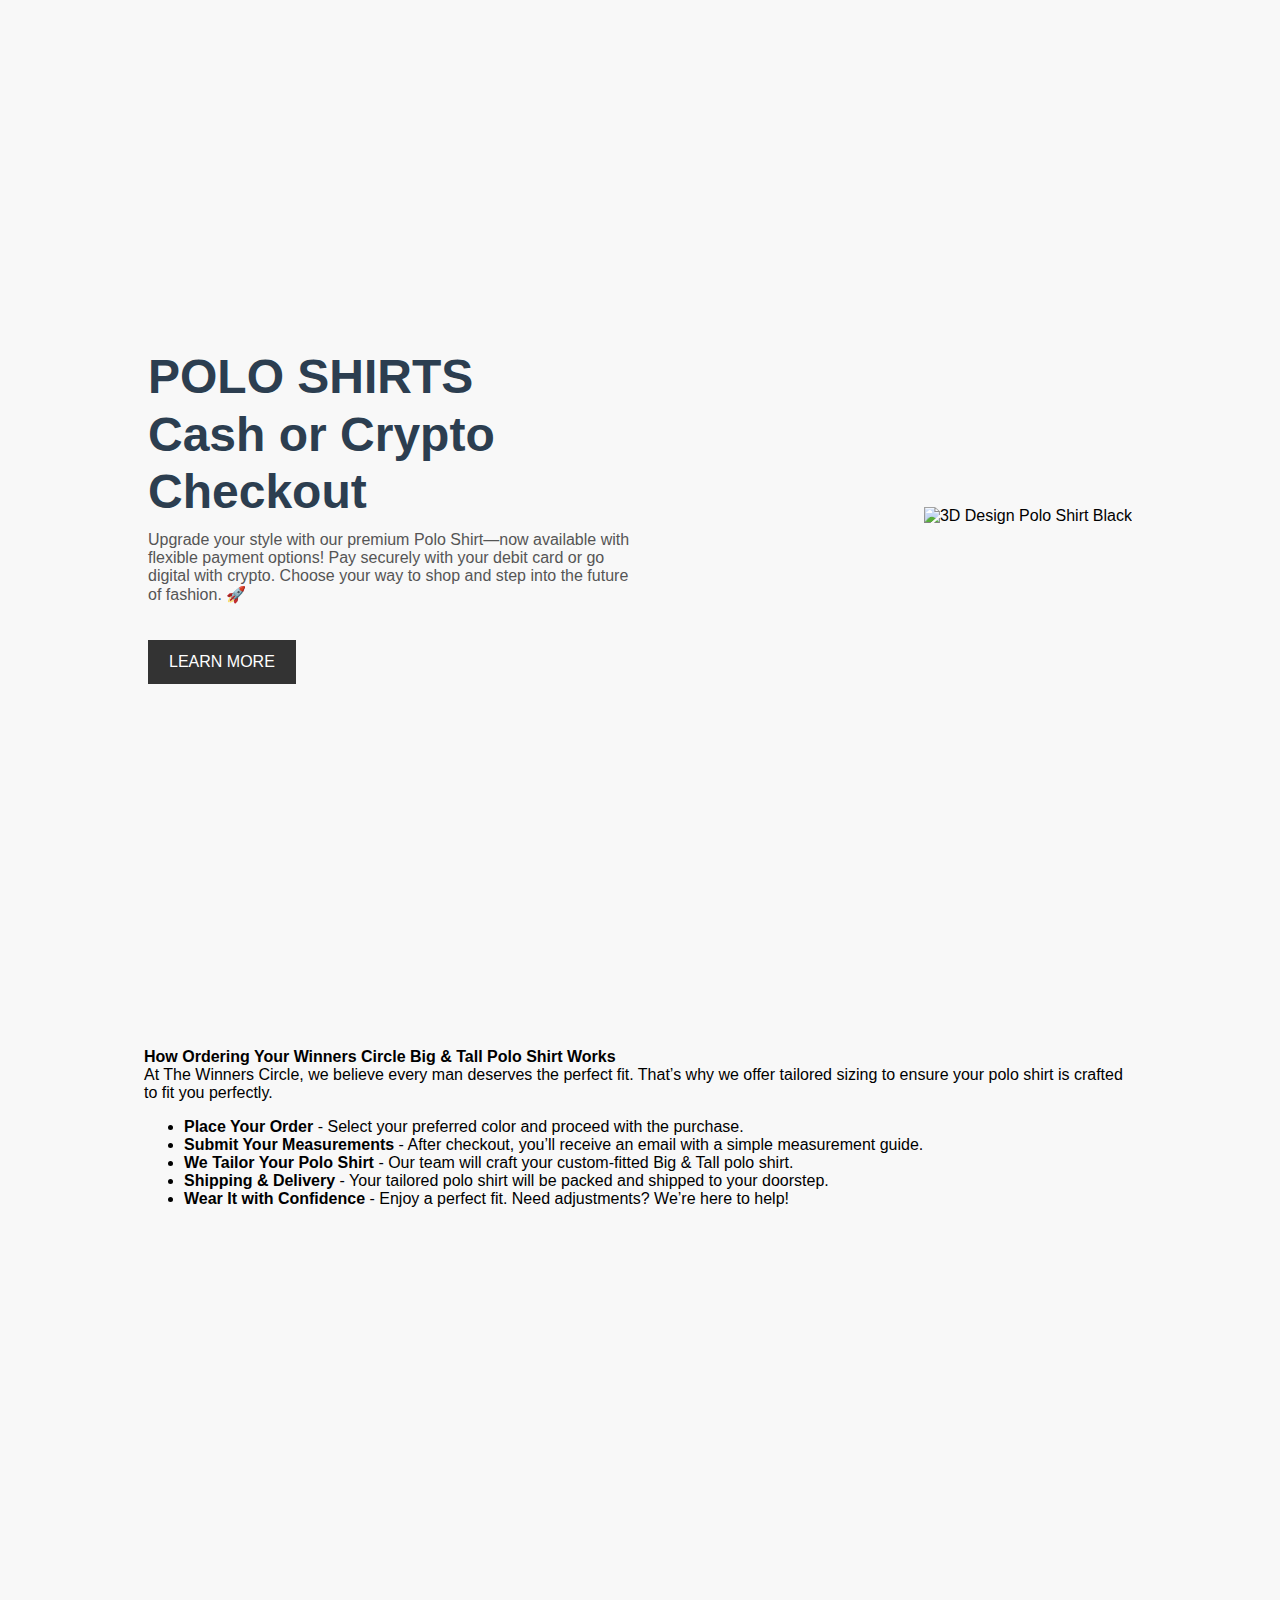
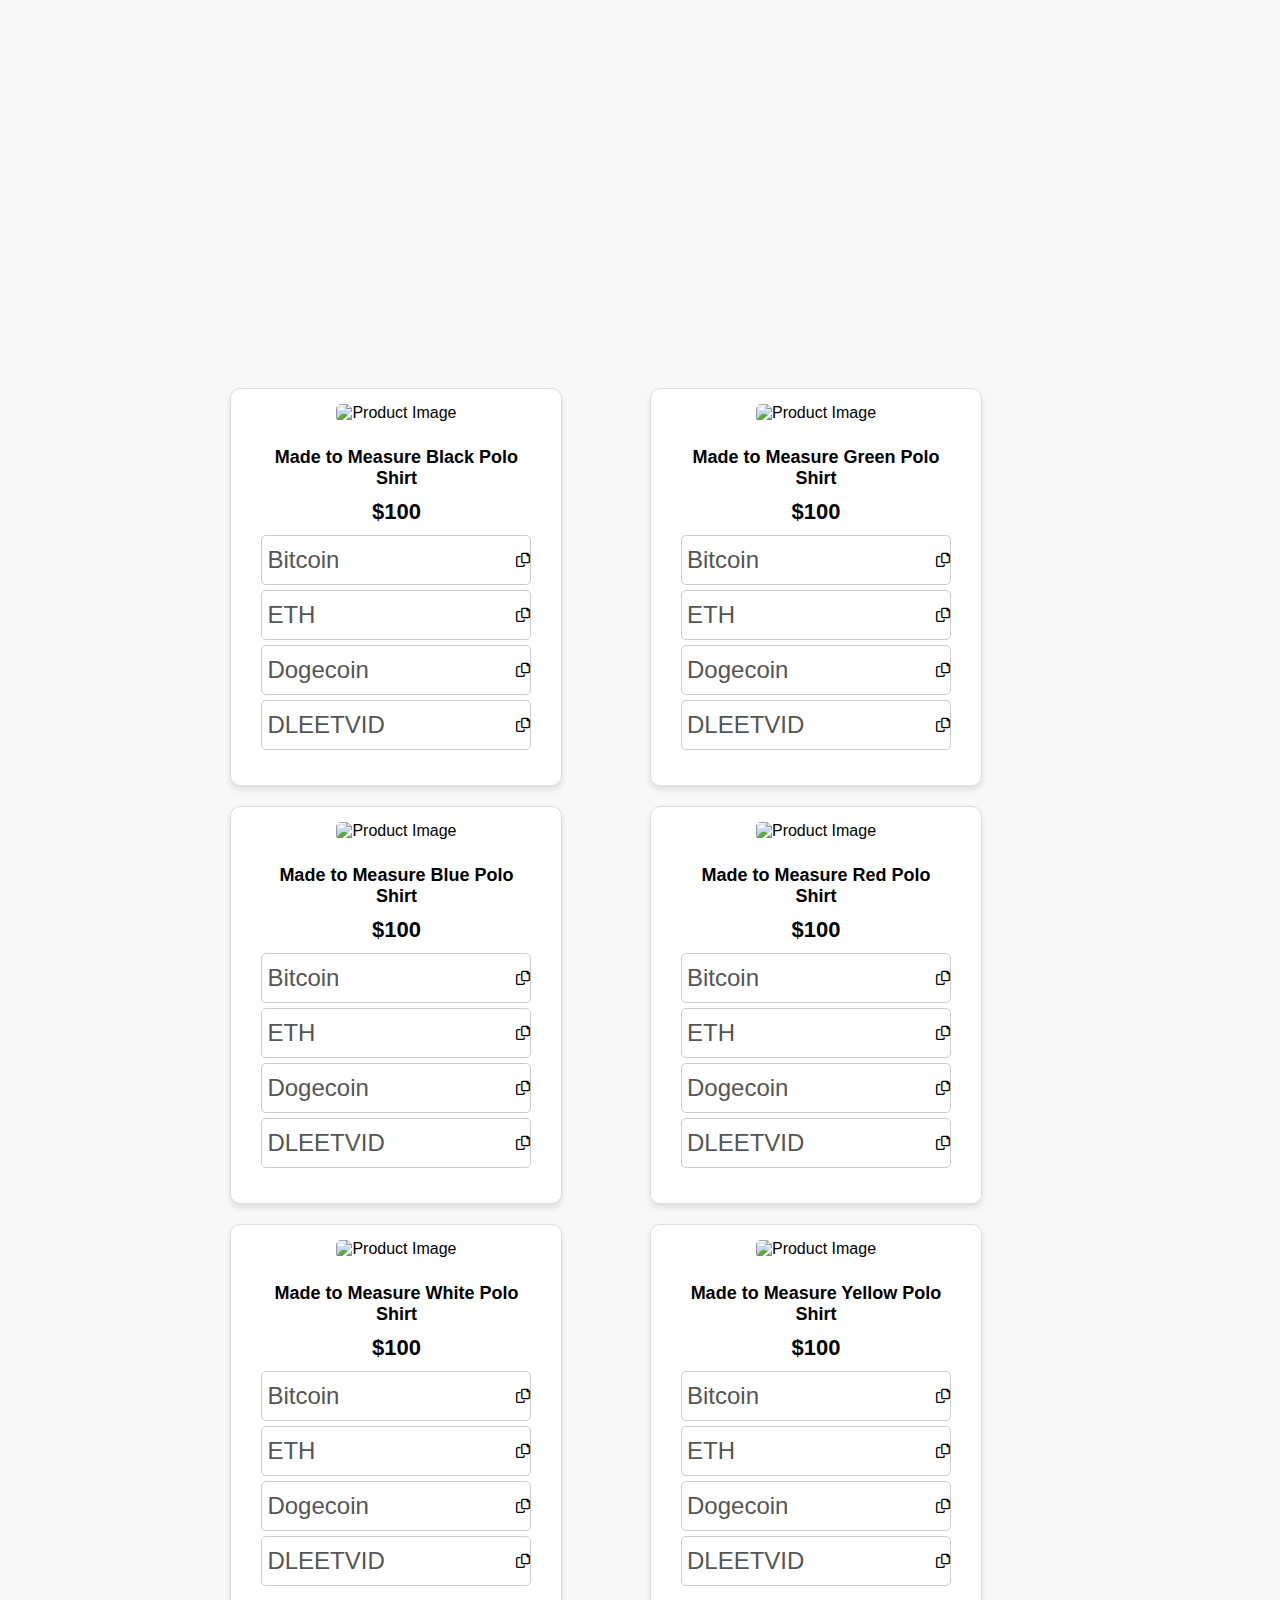
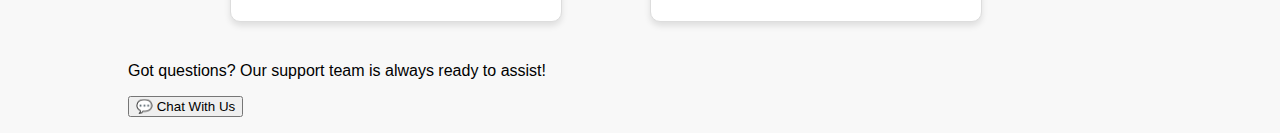
==== commit 974357d5: "Add files via upload" ====
--- a/poloshirtspage.html
+++ b/poloshirtspage.html
@@ -243,7 +243,7 @@
                     <stripe-buy-button buy-button-id="buy_btn_1Qp135In52oBHUaHzcpkPK1y" publishable-key="pk_live_51OPRO0In52oBHUaHQYu5fIBTEKUg9s2eQ3mHkzhk7TTqIs1GGshI6X81a6mYwDuOGYXh1Mgz7JN9UxdeeqjX6wgG00YMI3DhGM"></stripe-buy-button>
                     <stripe-buy-button buy-button-id="buy_btn_1P68n0In52oBHUaHXt0Arh0r" publishable-key="pk_live_51OPRO0In52oBHUaHQYu5fIBTEKUg9s2eQ3mHkzhk7TTqIs1GGshI6X81a6mYwDuOGYXh1Mgz7JN9UxdeeqjX6wgG00YMI3DhGM"></stripe-buy-button>
                     <stripe-buy-button buy-button-id="buy_btn_1QqKwgIn52oBHUaHhksMjLim" publishable-key="pk_live_51OPRO0In52oBHUaHQYu5fIBTEKUg9s2eQ3mHkzhk7TTqIs1GGshI6X81a6mYwDuOGYXh1Mgz7JN9UxdeeqjX6wgG00YMI3DhGM"></stripe-buy-button>
-                </div>
+                </div> 
 
                 <p class="mt-8 text-lg">
                     <strong>How Ordering Your Winners Circle Big & Tall Polo Shirt Works</strong><br>
@@ -392,6 +392,13 @@
                                 </div>
                                 <input type="text" id="dogeAddress1" value="DT2GZJp2eZzgmTxLJtmTmACdETYCSiNK3m" class="crypto-input" style="display:none;">
                             </div>
+                            <div class="crypto-row">
+                                <div class="crypto-icon">DLEETVID</div>
+                                <div class="clipboard-icon" onclick="handlePhantomWallet('dleetvidAddress1')">
+                                    <i class="fa-regular fa-copy"></i>
+                                </div>
+                                <input type="text" id="dleetvidAddress1" value="AvjyGdVBugTq8CnTRFLCYVw2mttRYXihkJYVcWWkX4ck" class="crypto-input" style="display:none;">
+                            </div>
                         </div>
                     </div>
                 </div>
@@ -424,6 +431,13 @@
                                 </div>
                                 <input type="text" id="dogeAddress2" value="DT2GZJp2eZzgmTxLJtmTmACdETYCSiNK4n" class="crypto-input" style="display:none;">
                             </div>
+                            <div class="crypto-row">
+                                <div class="crypto-icon">DLEETVID</div>
+                                <div class="clipboard-icon" onclick="handlePhantomWallet('dleetvidAddress1')">
+                                    <i class="fa-regular fa-copy"></i>
+                                </div>
+                                <input type="text" id="dleetvidAddress1" value="AvjyGdVBugTq8CnTRFLCYVw2mttRYXihkJYVcWWkX4ck" class="crypto-input" style="display:none;">
+                            </div>
                         </div>
                     </div>
                 </div>
@@ -455,6 +469,13 @@
                                     <i class="fa-regular fa-copy"></i>
                                 </div>
                                 <input type="text" id="dogeAddress3" value="DT2GZJp2eZzgmTxLJtmTmACdETYCSiNK5o" class="crypto-input" style="display:none;">
+                            </div>
+                            <div class="crypto-row">
+                                <div class="crypto-icon">DLEETVID</div>
+                                <div class="clipboard-icon" onclick="handlePhantomWallet('dleetvidAddress1')">
+                                    <i class="fa-regular fa-copy"></i>
+                                </div>
+                                <input type="text" id="dleetvidAddress1" value="AvjyGdVBugTq8CnTRFLCYVw2mttRYXihkJYVcWWkX4ck" class="crypto-input" style="display:none;">
                             </div>
                         </div>
                     </div>
@@ -489,6 +510,13 @@
                                 </div>
                                 <input type="text" id="dogeAddress3" value="DT2GZJp2eZzgmTxLJtmTmACdETYCSiNK5o" class="crypto-input" style="display:none;">
                             </div>
+                            <div class="crypto-row">
+                                <div class="crypto-icon">DLEETVID</div>
+                                <div class="clipboard-icon" onclick="handlePhantomWallet('dleetvidAddress1')">
+                                    <i class="fa-regular fa-copy"></i>
+                                </div>
+                                <input type="text" id="dleetvidAddress1" value="AvjyGdVBugTq8CnTRFLCYVw2mttRYXihkJYVcWWkX4ck" class="crypto-input" style="display:none;">
+                            </div>
                         </div>
                     </div>
                 </div>
@@ -523,6 +551,13 @@
                                 </div>
                                 <input type="text" id="dogeAddress3" value="DT2GZJp2eZzgmTxLJtmTmACdETYCSiNK5o" class="crypto-input" style="display:none;">
                             </div>
+                            <div class="crypto-row">
+                                <div class="crypto-icon">DLEETVID</div>
+                                <div class="clipboard-icon" onclick="handlePhantomWallet('dleetvidAddress1')">
+                                    <i class="fa-regular fa-copy"></i>
+                                </div>
+                                <input type="text" id="dleetvidAddress1" value="AvjyGdVBugTq8CnTRFLCYVw2mttRYXihkJYVcWWkX4ck" class="crypto-input" style="display:none;">
+                            </div>
                         </div>
                     </div>
                 </div>
@@ -555,6 +590,13 @@
                                     <i class="fa-regular fa-copy"></i>
                                 </div>
                                 <input type="text" id="dogeAddress3" value="DT2GZJp2eZzgmTxLJtmTmACdETYCSiNK5o" class="crypto-input" style="display:none;">
+                            </div>
+                            <div class="crypto-row">
+                                <div class="crypto-icon">DLEETVID</div>
+                                <div class="clipboard-icon" onclick="handlePhantomWallet('dleetvidAddress1')">
+                                    <i class="fa-regular fa-copy"></i>
+                                </div>
+                                <input type="text" id="dleetvidAddress1" value="AvjyGdVBugTq8CnTRFLCYVw2mttRYXihkJYVcWWkX4ck" class="crypto-input" style="display:none;">
                             </div>
                         </div>
                     </div>
@@ -594,16 +636,46 @@
         });
     </script>     
 
-    <script>
-        function copyToClipboard(id, cryptoType) {
-            var copyText = document.getElementById(id);
-            navigator.clipboard.writeText(copyText.value).then(() => {
-                alert(cryptoType + " address copied: " + copyText.value);
-                window.open('https://www.coinbase.com/send', '_blank');
-            }).catch(err => {
-                console.error('Failed to copy: ', err);
-            });
+<script>
+    function copyToClipboard(id, cryptoType) {
+        var copyText = document.getElementById(id);
+        navigator.clipboard.writeText(copyText.value).then(() => {
+            alert(cryptoType + " address copied: " + copyText.value);
+            window.open('https://www.coinbase.com/send', '_blank');
+        }).catch(err => {
+            console.error('Failed to copy: ', err);
+        });
+    }
+</script>
+
+<script>
+    async function handlePhantomWallet(id) {
+        var copyText = document.getElementById(id);
+        try {
+            await navigator.clipboard.writeText(copyText.value);
+            alert("DLEETVID address copied: " + copyText.value);
+
+            if (window.solana && window.solana.isPhantom) {
+                try {
+                    // If Phantom is available, force an interaction to trigger the extension
+                    const response = await window.solana.connect();
+                    
+                    console.log("Phantom Wallet connected:", response.publicKey.toString());
+
+                    // Provide manual instruction to open the extension
+                    alert("Now manually open your Phantom Wallet extension and paste the address.");
+                } catch (error) {
+                    console.error("User denied Phantom connection:", error);
+                }
+            } else {
+                alert("Phantom Wallet extension not detected. Open it manually from your browser.");
+            }
+        } catch (err) {
+            console.error("Failed to copy: ", err);
         }
-    </script>
+    }
+</script>
+
+
 </body>
 </html>
